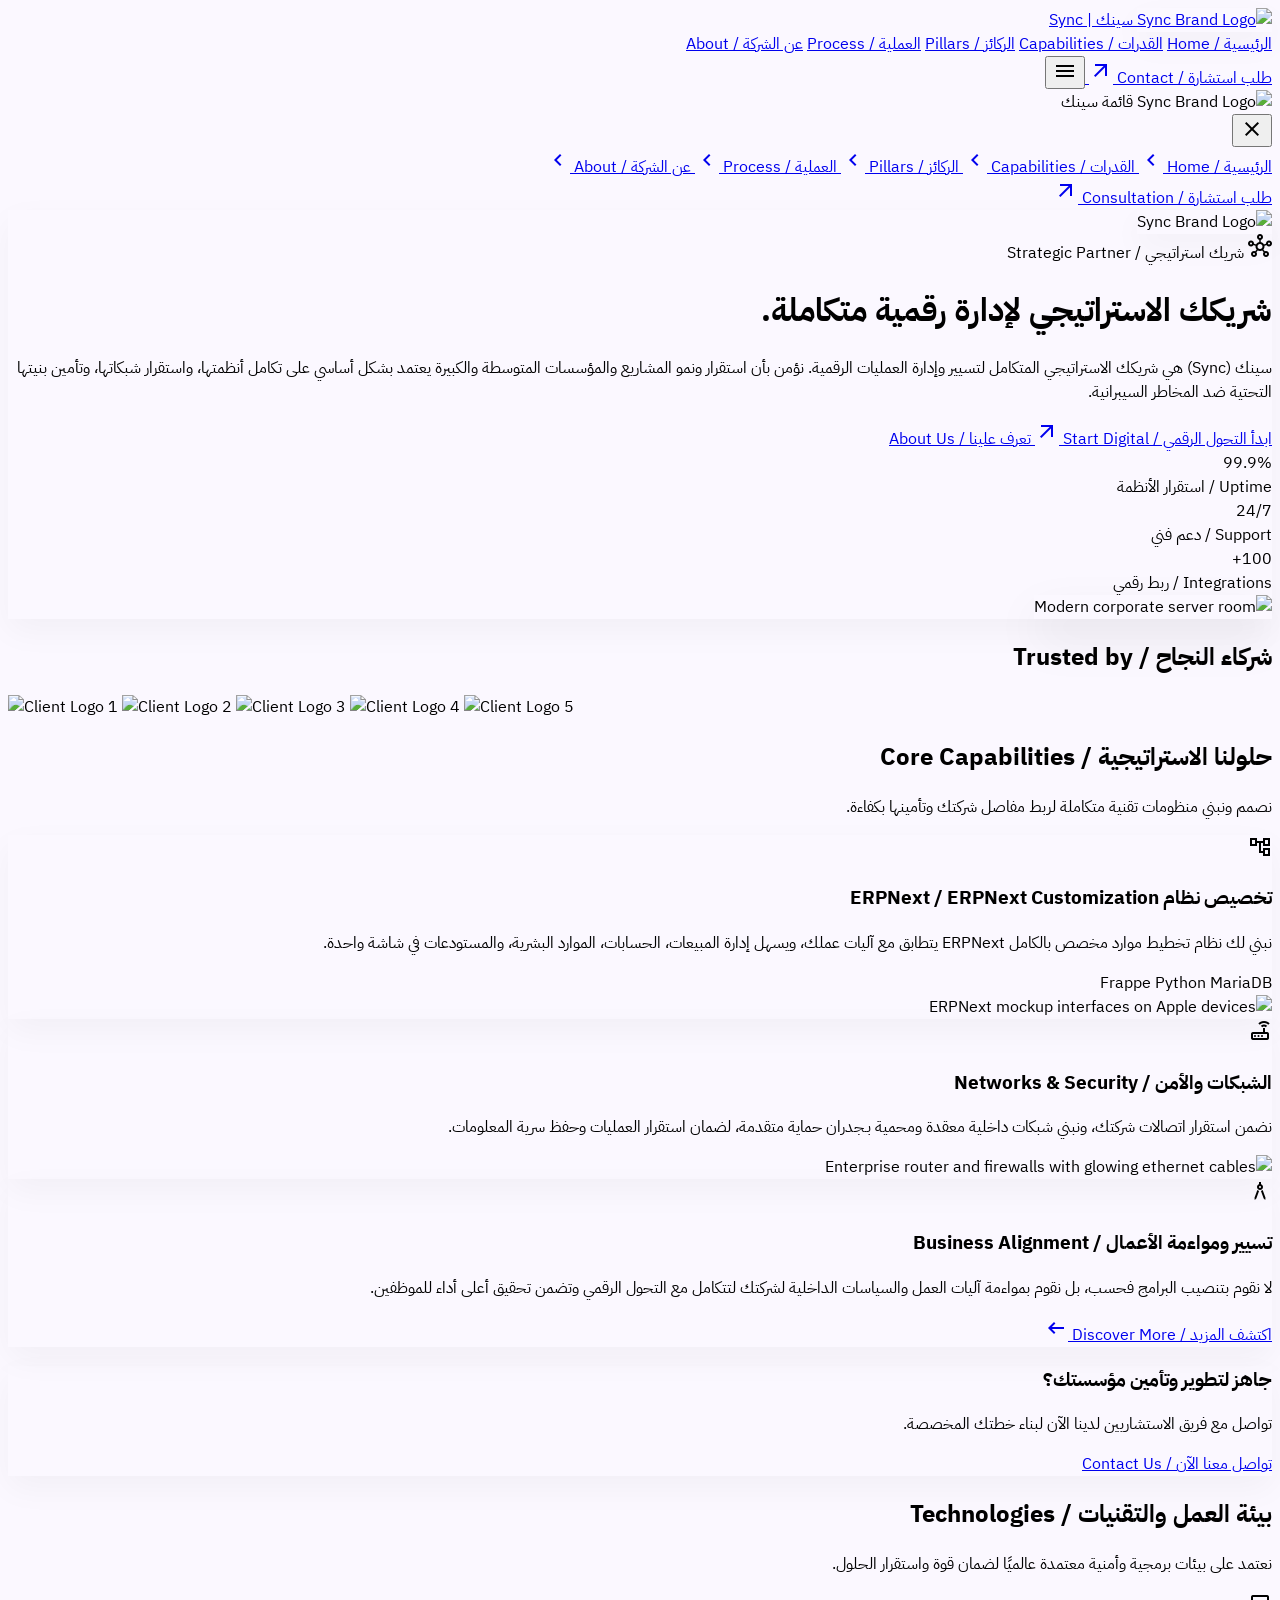
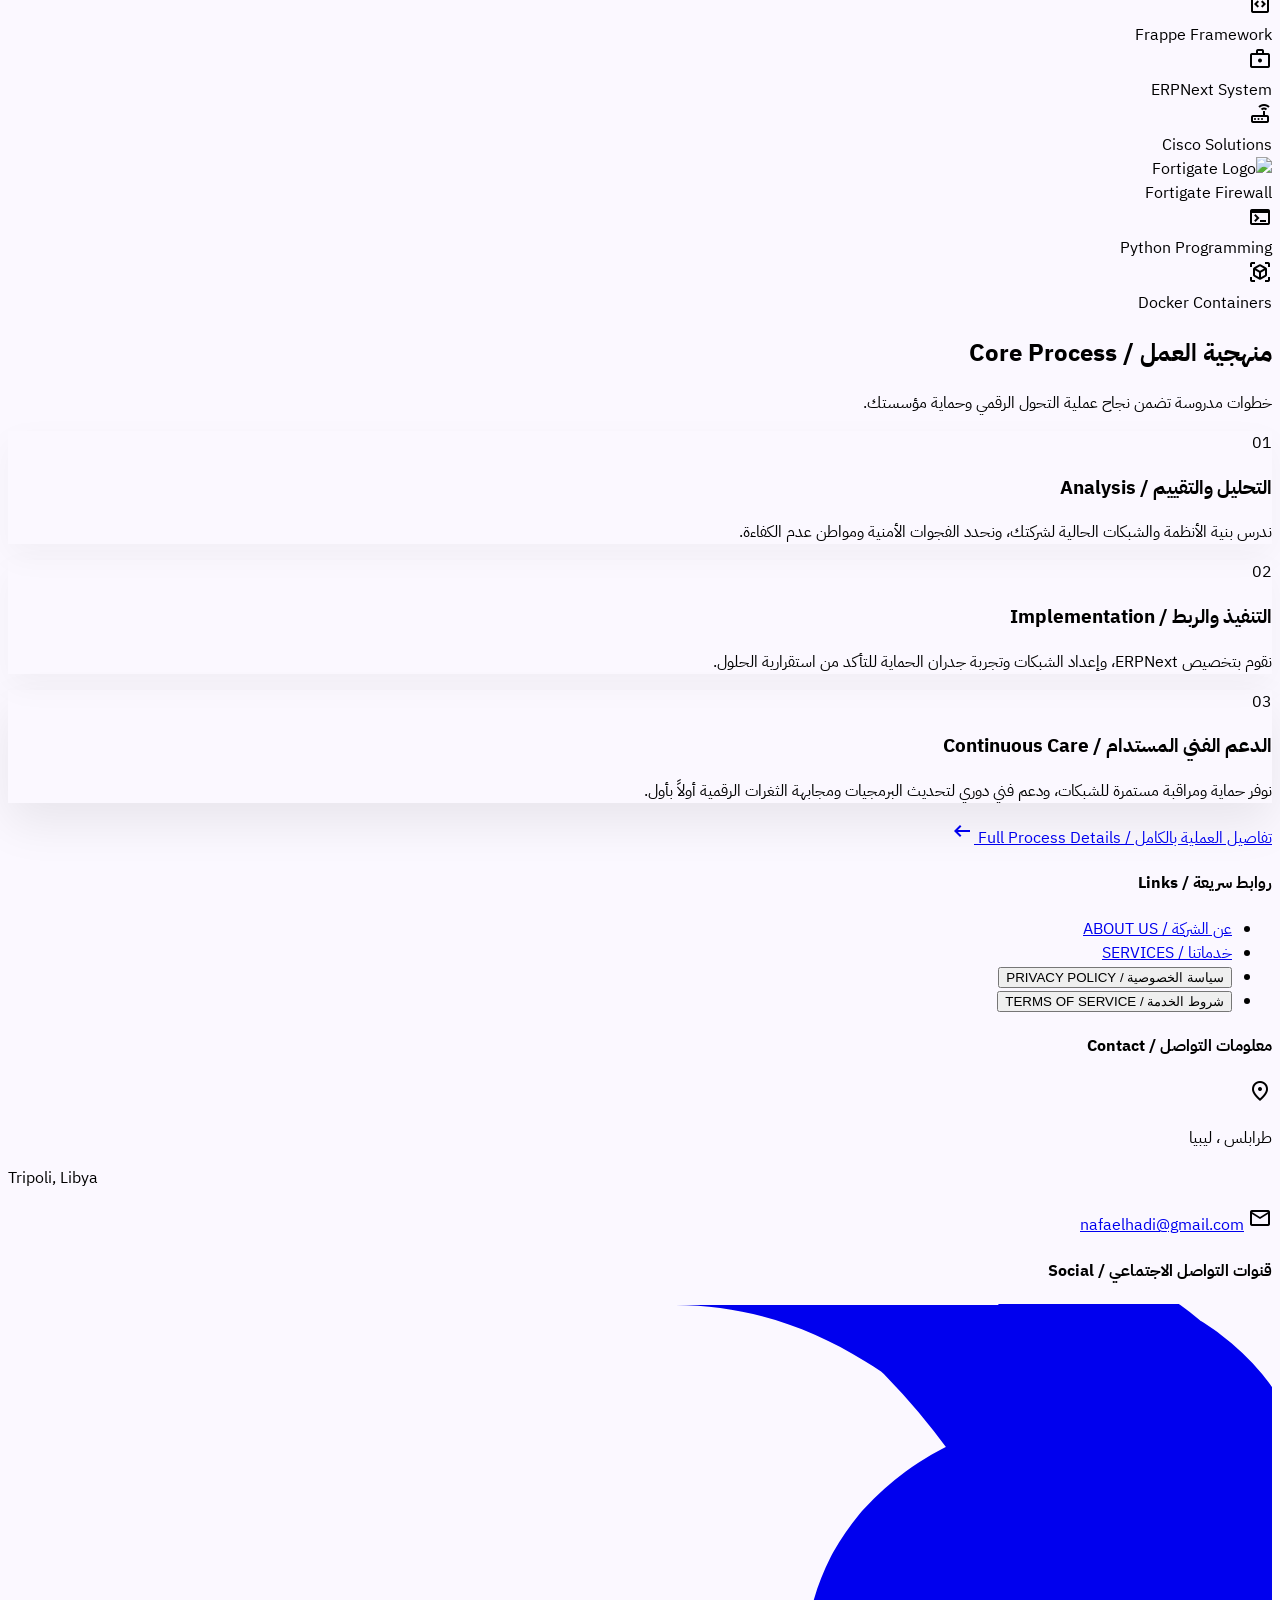
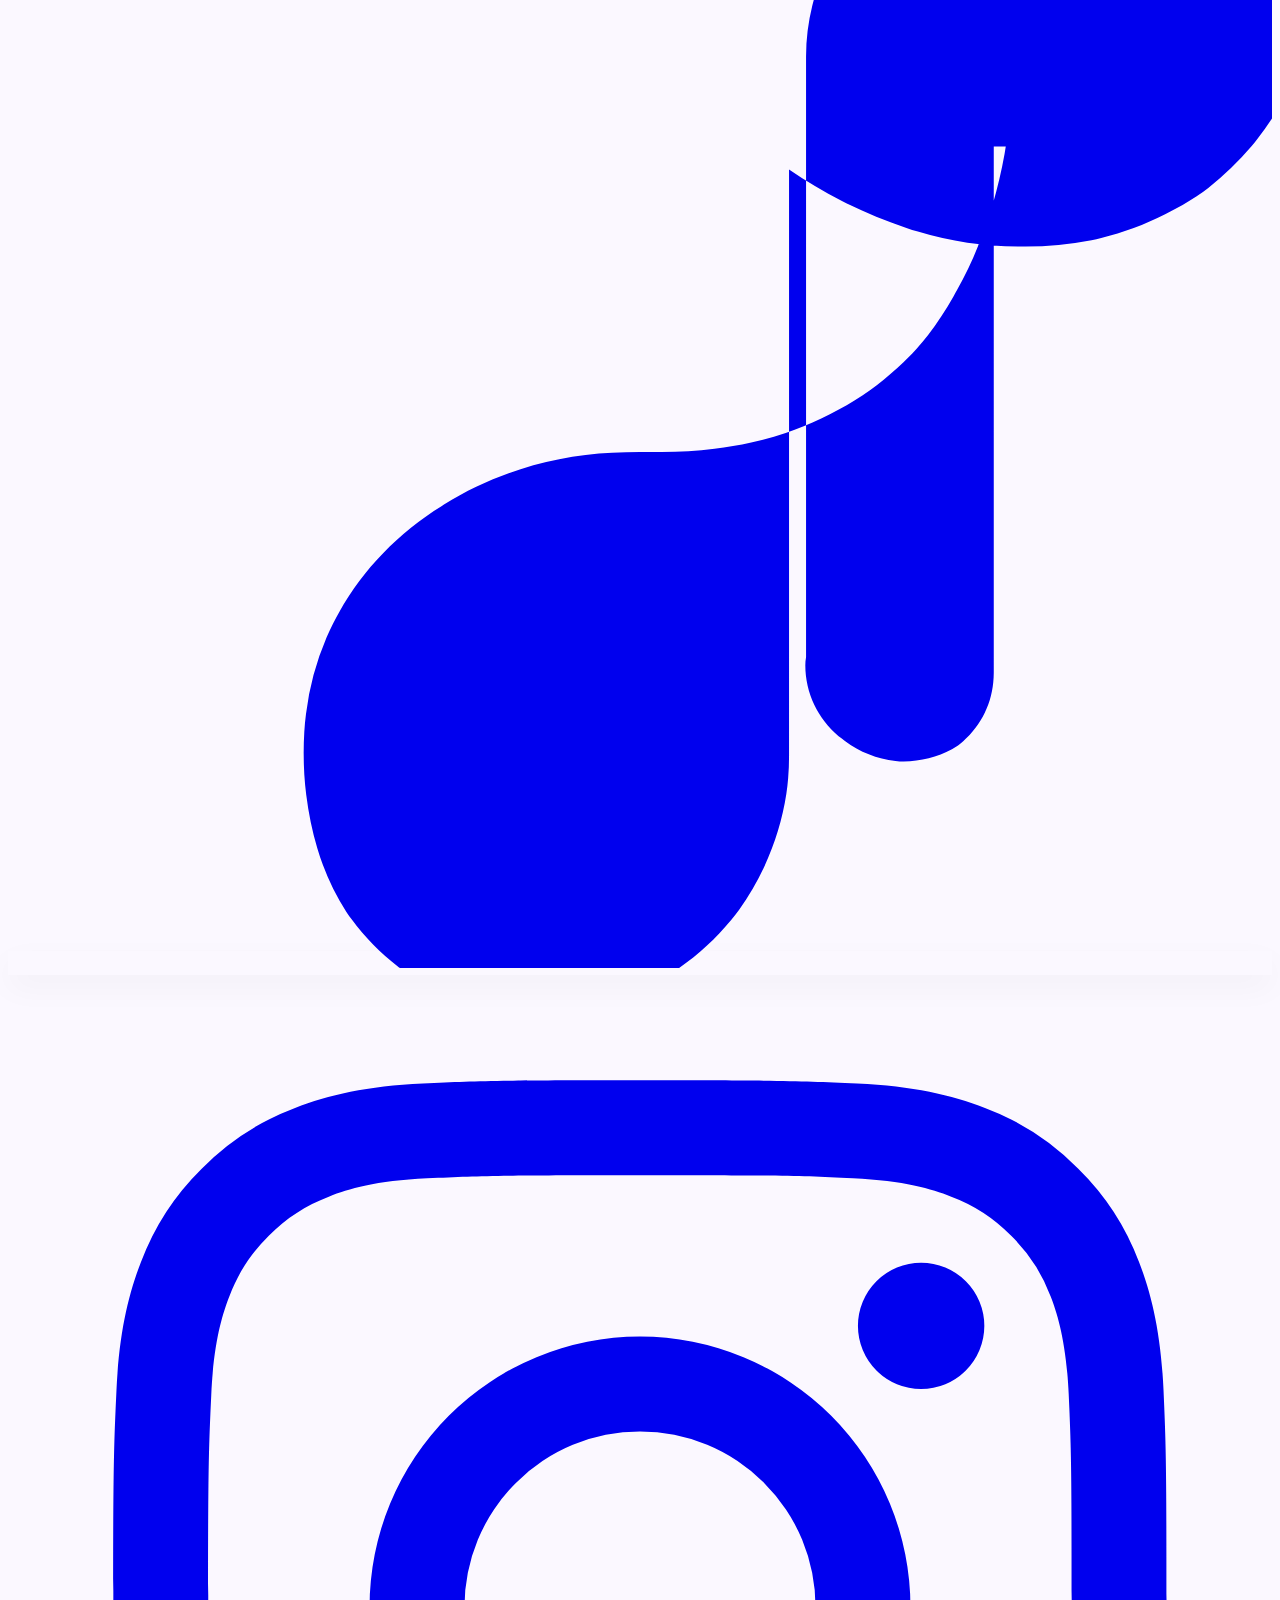
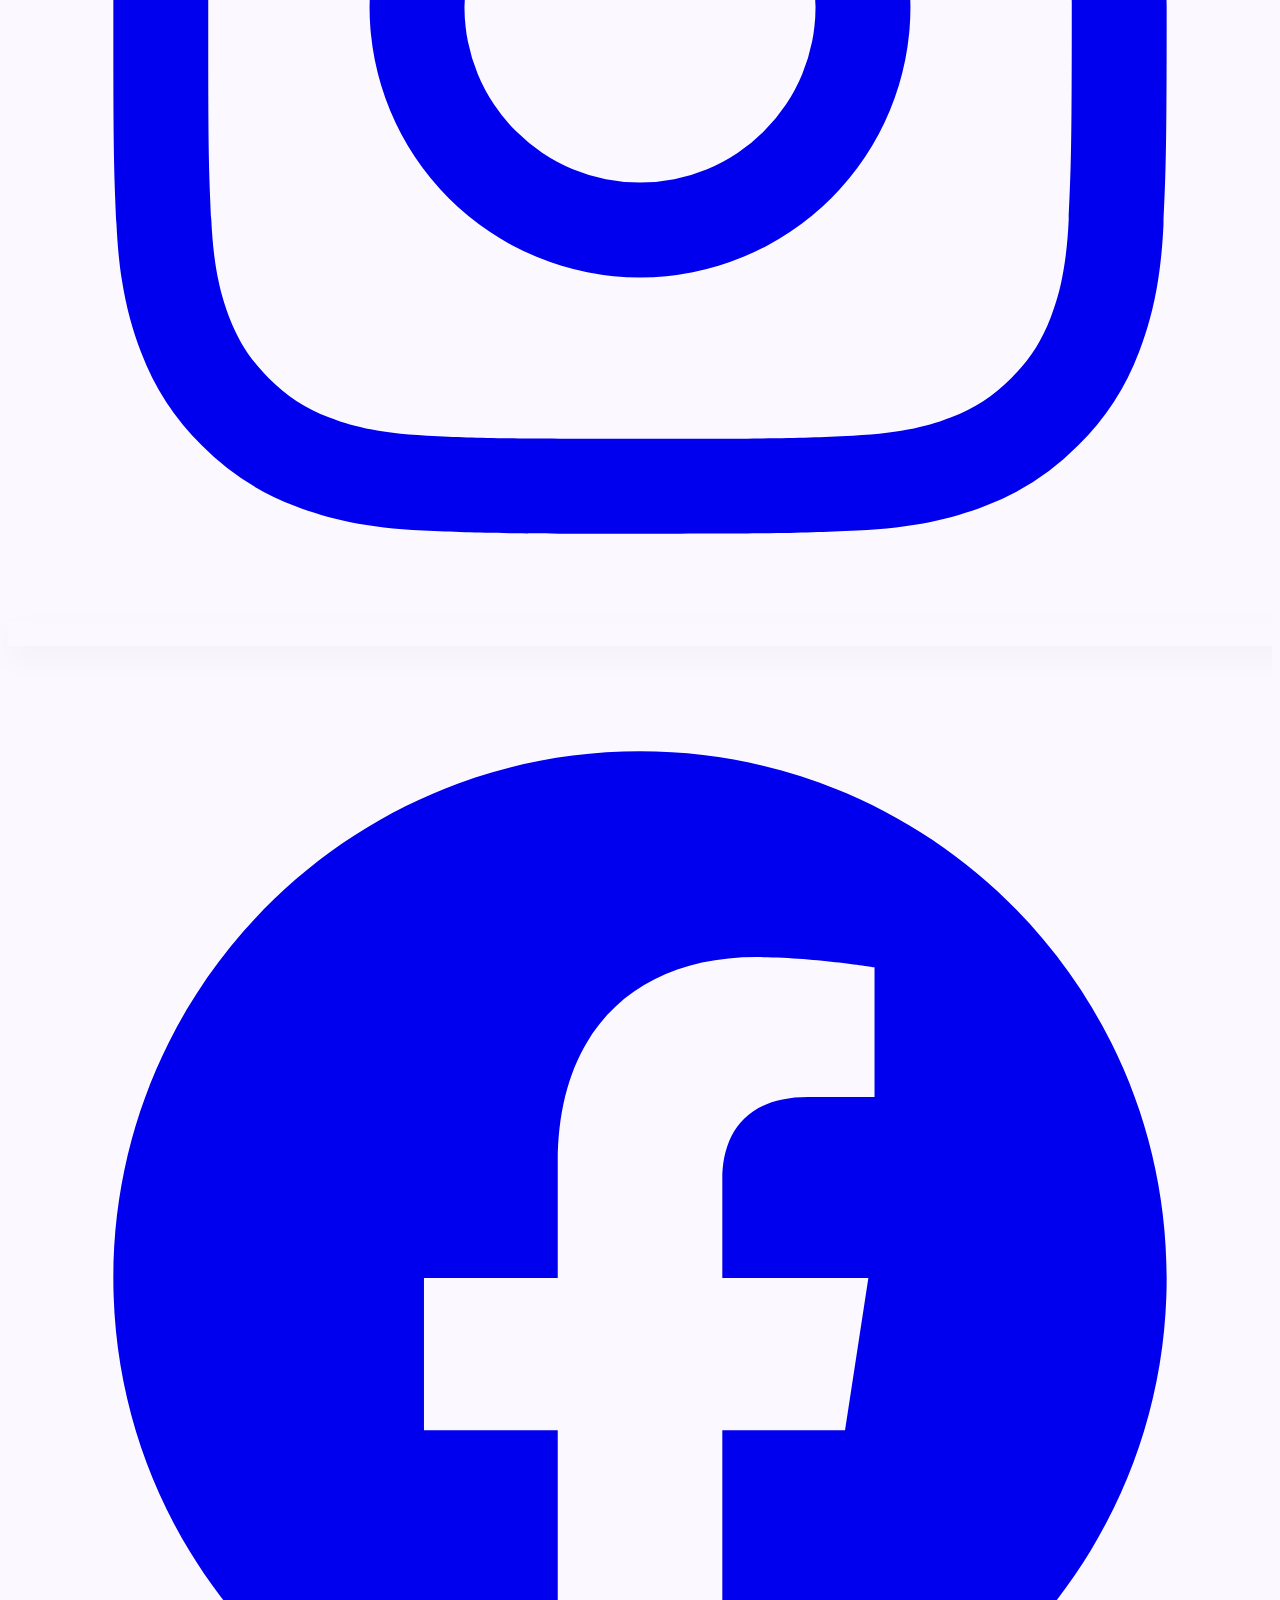
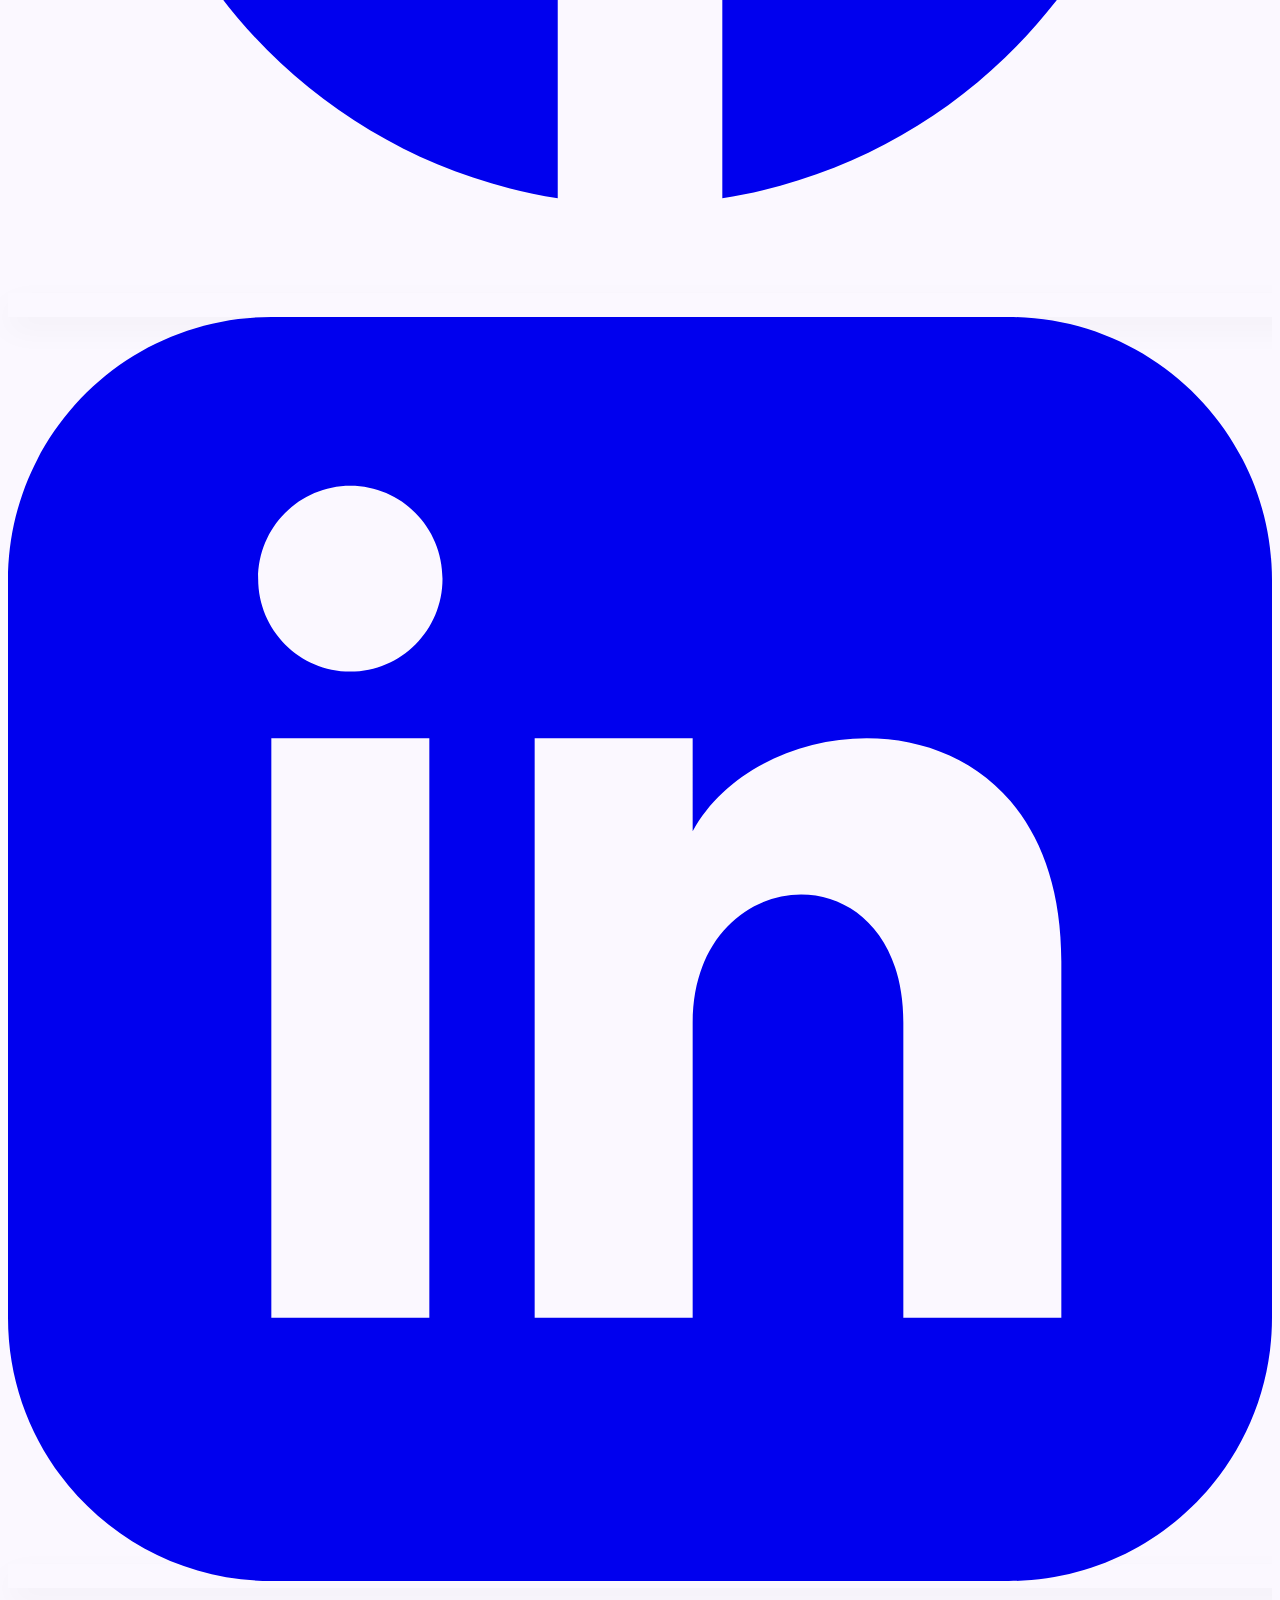
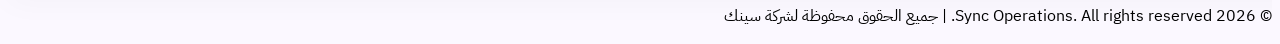
==== index.html @ 523956f6 "feat: initialize project structure with core pages and reusable navigation components" ====
<!DOCTYPE html>
<html dir="rtl" lang="ar">
<head>
    <meta charset="utf-8">
    <meta content="width=device-width, initial-scale=1.0" name="viewport">
    <title>Sync | سينك - شريكك الاستراتيجي</title>
    
    <!-- Material Icons & IBM Plex Arabic Font -->
    <link href="https://fonts.googleapis.com/css2?family=Material+Symbols+Outlined:wght,FILL@100..700,0..1&display=swap" rel="stylesheet">
    <link href="https://fonts.googleapis.com/css2?family=IBM+Plex+Sans+Arabic:wght@400;500;600;700&display=swap" rel="stylesheet">
    
    <!-- Tailwind CSS (via CDN) -->
    <script src="https://cdn.tailwindcss.com?plugins=forms,container-queries"></script>
    
    <!-- Shared Tailwind Configuration -->
    <script src="js/tailwind-config.js"></script>
    
    <!-- Custom Style Sheet -->
    <link href="css/styles.css" rel="stylesheet">
</head>
<body class="text-on-surface bg-background antialiased selection:bg-secondary-container selection:text-on-secondary-container min-h-screen flex flex-col pt-20">

    <!-- Global Header Placeholder (loaded dynamically) -->
    <header id="global-header"></header>

    <!-- Hero Section -->
    <main class="flex-grow pb-section-gap px-margin-mobile md:px-margin-desktop max-w-[1440px] mx-auto w-full pt-12">
        <div class="bg-surface-container-low rounded-3xl p-8 md:p-12 lg:p-16 flex flex-col lg:flex-row items-center gap-12 ambient-shadow-sm border border-surface-variant relative overflow-hidden">
            <!-- Decorative background blobs -->
            <div class="absolute top-0 left-0 w-full h-full overflow-hidden pointer-events-none rounded-3xl z-0">
                <div class="absolute -top-[20%] -left-[10%] w-[50%] h-[50%] bg-secondary-container/20 blur-[100px] rounded-full"></div>
                <div class="absolute top-[60%] -right-[10%] w-[40%] h-[40%] bg-primary-fixed-dim/20 blur-[80px] rounded-full"></div>
            </div>
            
            <div class="flex-1 z-10 flex flex-col gap-6 items-start text-right">
                <img alt="Sync Brand Logo" class="h-20 w-20 rounded-xl mb-2 ambient-shadow-sm border border-outline-variant/30" src="https://lh3.googleusercontent.com/aida/[base64]">
                <div class="inline-flex items-center gap-2 bg-secondary/10 text-secondary px-4 py-2 rounded-full w-fit">
                    <span class="material-symbols-outlined text-sm">hub</span>
                    <span class="font-label-md text-label-md font-bold">شريك استراتيجي / Strategic Partner</span>
                </div>
                <h1 class="font-headline-xl text-headline-lg-mobile md:text-headline-xl text-primary leading-tight">
                    شريكك الاستراتيجي لإدارة رقمية متكاملة.
                </h1>
                <p class="font-body-lg text-body-lg text-on-surface-variant max-w-2xl leading-relaxed">
                    سينك (Sync) هي شريكك الاستراتيجي المتكامل لتسيير وإدارة العمليات الرقمية. نؤمن بأن استقرار ونمو المشاريع والمؤسسات المتوسطة والكبيرة يعتمد بشكل أساسي على تكامل أنظمتها، واستقرار شبكاتها، وتأمين بنيتها التحتية ضد المخاطر السيبرانية.
                </p>
                <div class="flex flex-wrap gap-4 mt-2">
                    <a href="contact.html" class="bg-primary text-on-primary hover:bg-secondary hover:text-on-secondary px-8 py-4 rounded-full font-label-md text-label-md btn-hover flex items-center gap-2">
                        ابدأ التحول الرقمي / Start Digital
                        <span class="material-symbols-outlined">arrow_outward</span>
                    </a>
                    <a href="about.html" class="bg-surface text-primary border border-outline-variant px-8 py-4 rounded-full font-label-md text-label-md btn-hover flex items-center gap-2">
                        تعرف علينا / About Us
                    </a>
                </div>
                <!-- Trust Metrics -->
                <div class="flex flex-wrap gap-8 mt-6 pt-6 border-t border-outline-variant/30 w-full">
                    <div>
                        <div class="font-headline-md text-headline-md text-primary font-bold">99.9%</div>
                        <div class="font-label-sm text-label-sm text-on-surface-variant uppercase tracking-wider mt-1">Uptime / استقرار الأنظمة</div>
                    </div>
                    <div>
                        <div class="font-headline-md text-headline-md text-primary font-bold">24/7</div>
                        <div class="font-label-sm text-label-sm text-on-surface-variant uppercase tracking-wider mt-1">Support / دعم فني</div>
                    </div>
                    <div>
                        <div class="font-headline-md text-headline-md text-primary font-bold">100+</div>
                        <div class="font-label-sm text-label-sm text-on-surface-variant uppercase tracking-wider mt-1">Integrations / ربط رقمي</div>
                    </div>
                </div>
            </div>
            
            <div class="flex-1 w-full z-10 relative">
                <img alt="Modern corporate server room" class="w-full h-auto object-cover rounded-2xl ambient-shadow-md border border-surface-variant" src="https://lh3.googleusercontent.com/aida-public/[base64]">
            </div>
        </div>
    </main>

    <!-- Client Logos Section -->
    <section class="py-12 px-margin-mobile md:px-margin-desktop bg-surface-container-lowest border-y border-outline-variant/20 overflow-hidden">
        <div class="max-w-[1440px] mx-auto text-center">
            <h2 class="font-label-md text-label-md text-on-surface-variant mb-6 uppercase tracking-wider">شركاء النجاح / Trusted by</h2>
            <div dir="ltr">
                <div class="flex flex-wrap justify-center gap-12 items-center opacity-60 grayscale mix-blend-multiply">
                    <img alt="Client Logo 1" class="h-12 object-contain" src="https://lh3.googleusercontent.com/aida-public/[base64]">
                    <img alt="Client Logo 2" class="h-12 object-contain" src="https://lh3.googleusercontent.com/aida-public/[base64]">
                    <img alt="Client Logo 3" class="h-12 object-contain" src="https://lh3.googleusercontent.com/aida-public/[base64]">
                    <img alt="Client Logo 4" class="h-12 object-contain" src="https://lh3.googleusercontent.com/aida-public/[base64]">
                    <img alt="Client Logo 5" class="h-12 object-contain" src="https://lh3.googleusercontent.com/aida-public/[base64]">
                </div>
            </div>
        </div>
    </section>

    <!-- Capabilities Section (Bento Grid) -->
    <section class="py-section-gap px-margin-mobile md:px-margin-desktop bg-surface-container-highest/30" id="capabilities-section">
        <div class="max-w-[1440px] mx-auto">
            <div class="text-center mb-16">
                <h2 class="font-headline-lg text-headline-lg text-primary mb-4 font-bold">حلولنا الاستراتيجية / Core Capabilities</h2>
                <p class="font-body-md text-body-md text-on-surface-variant max-w-2xl mx-auto">نصمم ونبني منظومات تقنية متكاملة لربط مفاصل شركتك وتأمينها بكفاءة.</p>
            </div>
            
            <div class="flex flex-col gap-gutter">
                <!-- ERPNext Card (Hero Wide) -->
                <div class="w-full bg-surface rounded-3xl p-8 md:p-12 flex flex-col md:flex-row items-center gap-12 ambient-shadow-sm border border-outline-variant/20 group hover:ambient-shadow-md transition-shadow relative overflow-hidden">
                    <div class="absolute top-0 right-0 w-96 h-96 bg-secondary-container/10 rounded-bl-full -z-0"></div>
                    <div class="flex-1 z-10 relative text-right">
                        <div class="w-14 h-14 bg-primary text-on-primary rounded-2xl flex items-center justify-center mb-6">
                            <span class="material-symbols-outlined text-2xl">account_tree</span>
                        </div>
                        <h3 class="font-headline-lg text-headline-lg text-primary mb-4 font-bold">تخصيص نظام ERPNext / ERPNext Customization</h3>
                        <p class="font-body-lg text-body-lg text-on-surface-variant mb-8 leading-relaxed">
                            نبني لك نظام تخطيط موارد مخصص بالكامل ERPNext يتطابق مع آليات عملك، ويسهل إدارة المبيعات، الحسابات، الموارد البشرية، والمستودعات في شاشة واحدة.
                        </p>
                        <div class="flex flex-wrap gap-3">
                            <span class="px-4 py-2 bg-surface-container-high rounded-lg font-label-md text-primary font-mono border border-outline-variant/30">Frappe</span>
                            <span class="px-4 py-2 bg-surface-container-high rounded-lg font-label-md text-primary font-mono border border-outline-variant/30">Python</span>
                            <span class="px-4 py-2 bg-surface-container-high rounded-lg font-label-md text-primary font-mono border border-outline-variant/30">MariaDB</span>
                        </div>
                    </div>
                    <div class="flex-1 w-full z-10 relative h-64 md:h-80 rounded-2xl overflow-hidden bg-surface-container flex items-center justify-center border border-outline-variant/30">
                        <img alt="ERPNext mockup interfaces on Apple devices" class="w-full h-full object-cover" src="https://lh3.googleusercontent.com/aida-public/[base64]">
                    </div>
                </div>

                <div class="grid grid-cols-1 md:grid-cols-2 gap-gutter">
                    <!-- Networks Card -->
                    <div class="bg-inverse-surface text-inverse-on-surface rounded-3xl p-8 flex flex-col justify-between ambient-shadow-sm group hover:ambient-shadow-md transition-shadow relative overflow-hidden text-right">
                        <div class="absolute bottom-0 right-0 w-full h-1/2 bg-gradient-to-t from-black/40 to-transparent z-0"></div>
                        <div class="z-10 relative">
                            <div class="w-14 h-14 bg-surface-tint text-on-primary rounded-2xl flex items-center justify-center mb-6">
                                <span class="material-symbols-outlined text-2xl">router</span>
                            </div>
                            <h3 class="font-headline-md text-headline-md text-on-primary mb-3 font-bold">الشبكات والأمن / Networks & Security</h3>
                            <p class="font-body-md text-body-md text-primary-fixed-dim mb-6 leading-relaxed">
                                نضمن استقرار اتصالات شركتك، ونبني شبكات داخلية معقدة ومحمية بـجدران حماية متقدمة، لضمان استقرار العمليات وحفظ سرية المعلومات.
                            </p>
                        </div>
                        <div class="z-10 relative mt-auto pt-8">
                            <img alt="Enterprise router and firewalls with glowing ethernet cables" class="w-full h-32 object-cover rounded-xl border border-surface-tint/50" src="https://lh3.googleusercontent.com/aida-public/[base64]">
                        </div>
                    </div>

                    <!-- Business Alignment Card -->
                    <div class="bg-surface rounded-3xl p-8 flex flex-col justify-between ambient-shadow-sm border border-outline-variant/20 group hover:ambient-shadow-md transition-shadow text-right">
                        <div>
                            <div class="w-14 h-14 bg-surface-container-high text-on-surface rounded-2xl flex items-center justify-center mb-6">
                                <span class="material-symbols-outlined text-2xl">architecture</span>
                            </div>
                            <h3 class="font-headline-md text-headline-md text-primary mb-3 font-bold">تسيير ومواءمة الأعمال / Business Alignment</h3>
                            <p class="font-body-md text-body-md text-on-surface-variant leading-relaxed">
                                لا نقوم بتنصيب البرامج فحسب، بل نقوم بمواءمة آليات العمل والسياسات الداخلية لشركتك لتتكامل مع التحول الرقمي وتضمن تحقيق أعلى أداء للموظفين.
                            </p>
                        </div>
                        <div class="mt-8 flex items-center gap-2 text-primary font-label-md text-label-md cursor-pointer group-hover:gap-4 transition-all w-fit">
                            <a href="capabilities.html" class="flex items-center gap-2">
                                <span>اكتشف المزيد / Discover More</span>
                                <span class="material-symbols-outlined text-sm">arrow_left_alt</span>
                            </a>
                        </div>
                    </div>
                </div>

                <!-- Call to Action Banner -->
                <div class="w-full bg-secondary text-on-secondary rounded-3xl p-8 flex flex-col md:flex-row items-center justify-between ambient-shadow-sm mt-4 text-right">
                    <div class="max-w-xl">
                        <h3 class="font-headline-md text-headline-md mb-2 font-bold">جاهز لتطوير وتأمين مؤسستك؟</h3>
                        <p class="font-body-md text-body-md text-secondary-fixed-dim">تواصل مع فريق الاستشاريين لدينا الآن لبناء خطتك المخصصة.</p>
                    </div>
                    <a href="contact.html" class="mt-6 md:mt-0 bg-on-secondary text-secondary hover:bg-surface hover:text-primary px-8 py-4 rounded-full font-label-md text-label-md btn-hover whitespace-nowrap">
                        تواصل معنا الآن / Contact Us
                    </a>
                </div>
            </div>
        </div>
    </section>

    <!-- Tech Stack Section -->
    <section class="py-section-gap px-margin-mobile md:px-margin-desktop bg-surface w-full">
        <div class="max-w-[1440px] mx-auto">
            <div class="text-center mb-16">
                <h2 class="font-headline-lg text-headline-lg text-primary mb-4 font-bold">بيئة العمل والتقنيات / Technologies</h2>
                <p class="font-body-md text-body-md text-on-surface-variant max-w-2xl mx-auto">نعتمد على بيئات برمجية وأمنية معتمدة عالميًا لضمان قوة واستقرار الحلول.</p>
            </div>
            
            <div class="grid grid-cols-2 md:grid-cols-3 lg:grid-cols-6 gap-8">
                <div class="flex flex-col items-center gap-4 text-center">
                    <div class="w-16 h-16 rounded-2xl bg-surface-container-high flex items-center justify-center text-primary hover:bg-secondary/10 transition-colors duration-200">
                        <span class="material-symbols-outlined text-3xl">code_blocks</span>
                    </div>
                    <span class="font-label-md text-label-md text-on-surface font-semibold">Frappe Framework</span>
                </div>
                <div class="flex flex-col items-center gap-4 text-center">
                    <div class="w-16 h-16 rounded-2xl bg-surface-container-high flex items-center justify-center text-primary hover:bg-secondary/10 transition-colors duration-200">
                        <span class="material-symbols-outlined text-3xl">enterprise</span>
                    </div>
                    <span class="font-label-md text-label-md text-on-surface font-semibold">ERPNext System</span>
                </div>
                <div class="flex flex-col items-center gap-4 text-center">
                    <div class="w-16 h-16 rounded-2xl bg-surface-container-high flex items-center justify-center text-primary hover:bg-secondary/10 transition-colors duration-200">
                        <span class="material-symbols-outlined text-3xl">router</span>
                    </div>
                    <span class="font-label-md text-label-md text-on-surface font-semibold">Cisco Solutions</span>
                </div>
                <div class="flex flex-col items-center gap-4 text-center">
                    <div class="w-16 h-16 rounded-2xl bg-surface-container-high flex items-center justify-center text-primary hover:bg-secondary/10 transition-colors duration-200">
                        <img alt="Fortigate Logo" class="w-10 h-10 object-contain" src="https://lh3.googleusercontent.com/aida-public/[base64]">
                    </div>
                    <span class="font-label-md text-label-md text-on-surface font-semibold">Fortigate Firewall</span>
                </div>
                <div class="flex flex-col items-center gap-4 text-center">
                    <div class="w-16 h-16 rounded-2xl bg-surface-container-high flex items-center justify-center text-primary hover:bg-secondary/10 transition-colors duration-200">
                        <span class="material-symbols-outlined text-3xl">terminal</span>
                    </div>
                    <span class="font-label-md text-label-md text-on-surface font-semibold">Python Programming</span>
                </div>
                <div class="flex flex-col items-center gap-4 text-center">
                    <div class="w-16 h-16 rounded-2xl bg-surface-container-high flex items-center justify-center text-primary hover:bg-secondary/10 transition-colors duration-200">
                        <span class="material-symbols-outlined text-3xl">view_in_ar</span>
                    </div>
                    <span class="font-label-md text-label-md text-on-surface font-semibold">Docker Containers</span>
                </div>
            </div>
        </div>
    </section>

    <!-- Work Process Section -->
    <section class="py-section-gap px-margin-mobile md:px-margin-desktop bg-surface-container-low w-full">
        <div class="max-w-[1440px] mx-auto">
            <div class="text-center mb-16">
                <h2 class="font-headline-lg text-headline-lg text-primary mb-4 font-bold">منهجية العمل / Core Process</h2>
                <p class="font-body-md text-body-md text-on-surface-variant max-w-2xl mx-auto">خطوات مدروسة تضمن نجاح عملية التحول الرقمي وحماية مؤسستك.</p>
            </div>
            
            <div class="grid grid-cols-1 md:grid-cols-3 gap-gutter text-right">
                <!-- Phase 1 -->
                <div class="bg-surface p-8 rounded-3xl border border-outline-variant/20 ambient-shadow-sm flex flex-col gap-4">
                    <div class="w-12 h-12 bg-primary/5 text-primary rounded-full flex items-center justify-center font-bold text-lg">01</div>
                    <h3 class="font-headline-md text-headline-md text-primary font-bold">التحليل والتقييم / Analysis</h3>
                    <p class="font-body-md text-on-surface-variant leading-relaxed">
                        ندرس بنية الأنظمة والشبكات الحالية لشركتك، ونحدد الفجوات الأمنية ومواطن عدم الكفاءة.
                    </p>
                </div>
                <!-- Phase 2 -->
                <div class="bg-surface p-8 rounded-3xl border border-outline-variant/20 ambient-shadow-sm flex flex-col gap-4">
                    <div class="w-12 h-12 bg-primary/5 text-primary rounded-full flex items-center justify-center font-bold text-lg">02</div>
                    <h3 class="font-headline-md text-headline-md text-primary font-bold">التنفيذ والربط / Implementation</h3>
                    <p class="font-body-md text-on-surface-variant leading-relaxed">
                        نقوم بتخصيص ERPNext، وإعداد الشبكات وتجربة جدران الحماية للتأكد من استقرارية الحلول.
                    </p>
                </div>
                <!-- Phase 3 -->
                <div class="bg-primary text-on-primary p-8 rounded-3xl ambient-shadow-md flex flex-col gap-4">
                    <div class="w-12 h-12 bg-on-primary/10 text-on-primary rounded-full flex items-center justify-center font-bold text-lg">03</div>
                    <h3 class="font-headline-md text-headline-md font-bold">الدعم الفني المستدام / Continuous Care</h3>
                    <p class="font-body-md opacity-90 leading-relaxed">
                        نوفر حماية ومراقبة مستمرة للشبكات، ودعم فني دوري لتحديث البرمجيات ومجابهة الثغرات الرقمية أولاً بأول.
                    </p>
                </div>
            </div>
            
            <div class="text-center mt-12">
                <a href="process.html" class="inline-flex items-center gap-2 text-secondary hover:text-primary font-label-md text-label-md font-semibold">
                    <span>تفاصيل العملية بالكامل / Full Process Details</span>
                    <span class="material-symbols-outlined">arrow_left_alt</span>
                </a>
            </div>
        </div>
    </section>

    <!-- Global Footer Placeholder (loaded dynamically) -->
    <footer id="global-footer"></footer>

    <!-- Global Modals Container -->
    <div id="global-modals"></div>

    <!-- Scripts -->
    <script src="js/components.js"></script>
    <script src="js/main.js"></script>
</body>
</html>
---- css/styles.css ----
body {
    font-family: 'IBM Plex Sans Arabic', sans-serif;
    background-color: #fbf8ff;
}

.glass-panel {
    background: rgba(255, 255, 255, 0.7);
    backdrop-filter: blur(16px);
    -webkit-backdrop-filter: blur(16px);
}

.ambient-shadow-sm {
    box-shadow: 0px 12px 32px rgba(0, 0, 0, 0.04);
}

.ambient-shadow-md {
    box-shadow: 0px 20px 48px rgba(0, 0, 0, 0.08);
}

.btn-hover {
    transition: transform 0.2s ease, opacity 0.2s ease;
}

.btn-hover:hover {
    transform: scale(0.98);
    opacity: 0.9;
}

dialog::backdrop {
    background-color: rgba(0, 0, 0, 0.5);
    backdrop-filter: blur(4px);
}

/* Custom Scrollbar for modern feel */
::-webkit-scrollbar {
    width: 8px;
}

::-webkit-scrollbar-track {
    background: #fbf8ff;
}

::-webkit-scrollbar-thumb {
    background: #c8c5cb;
    border-radius: 4px;
}

::-webkit-scrollbar-thumb:hover {
    background: #78767b;
}
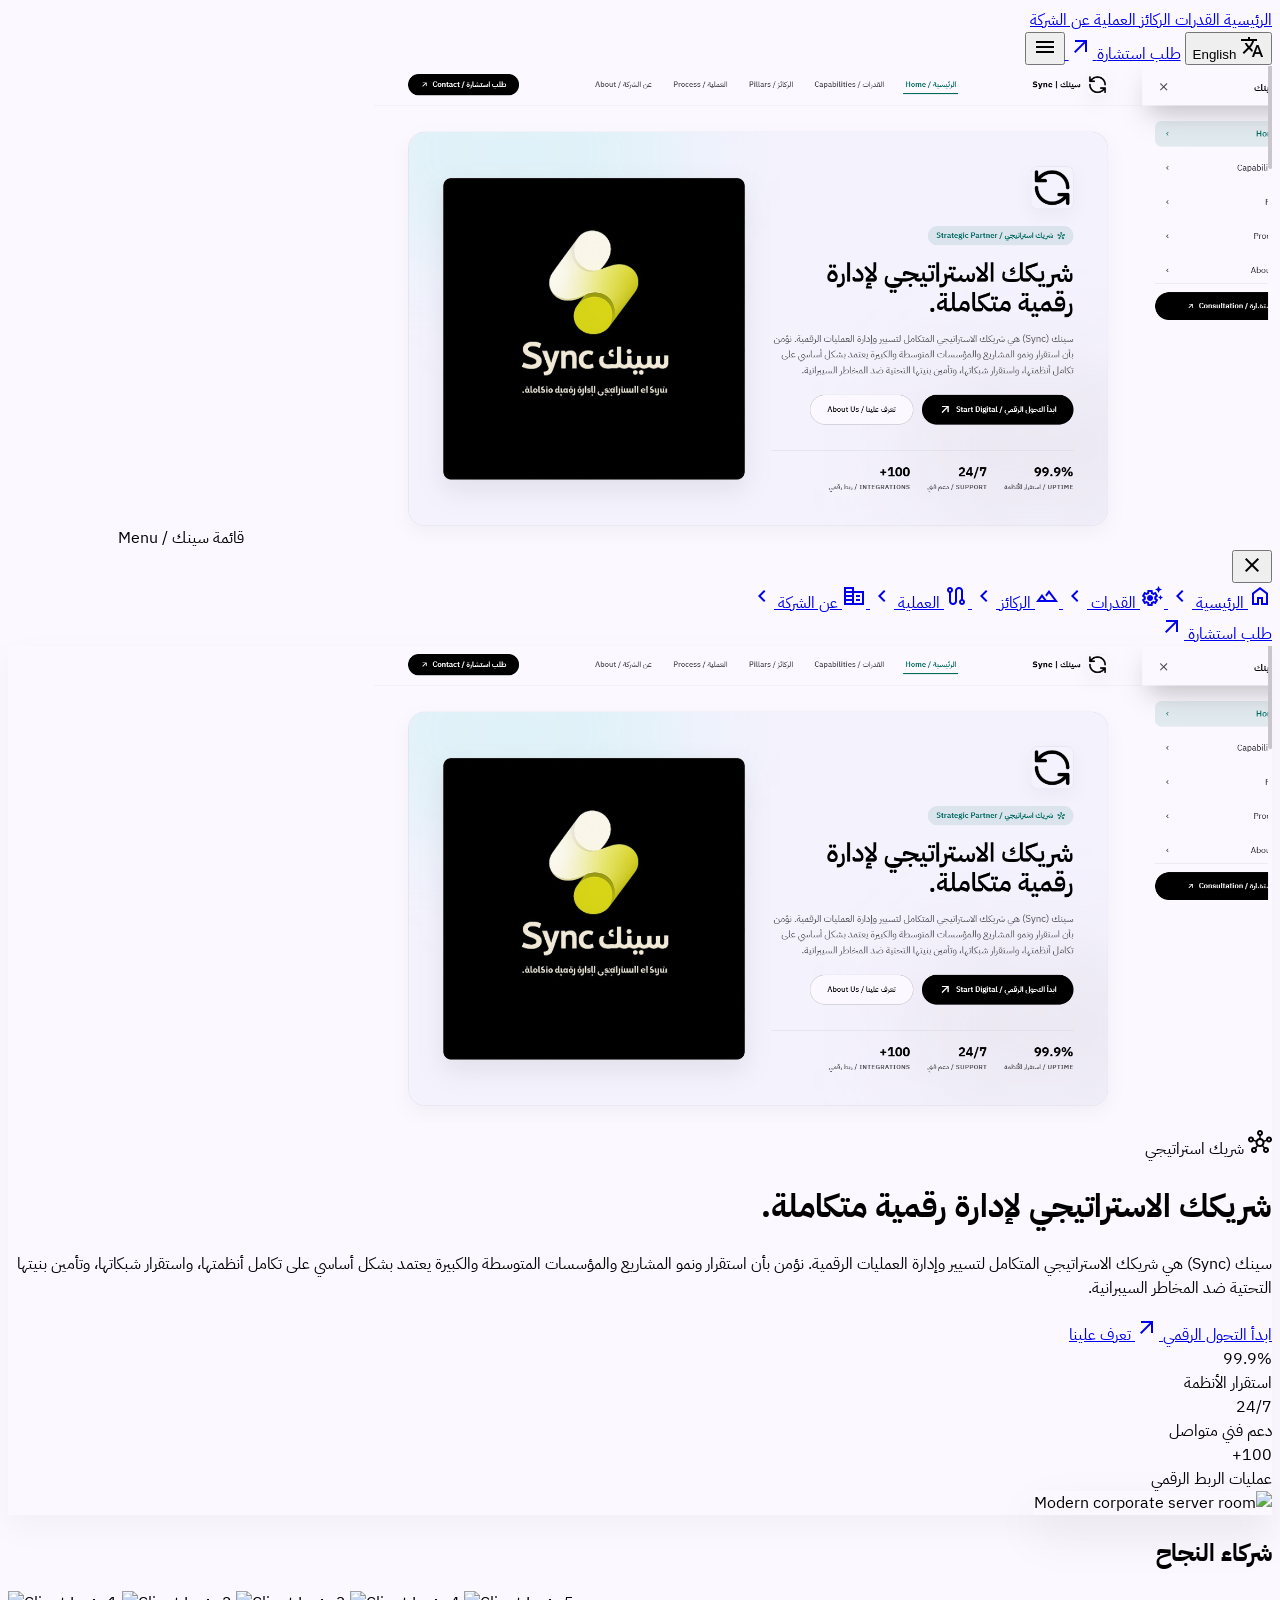
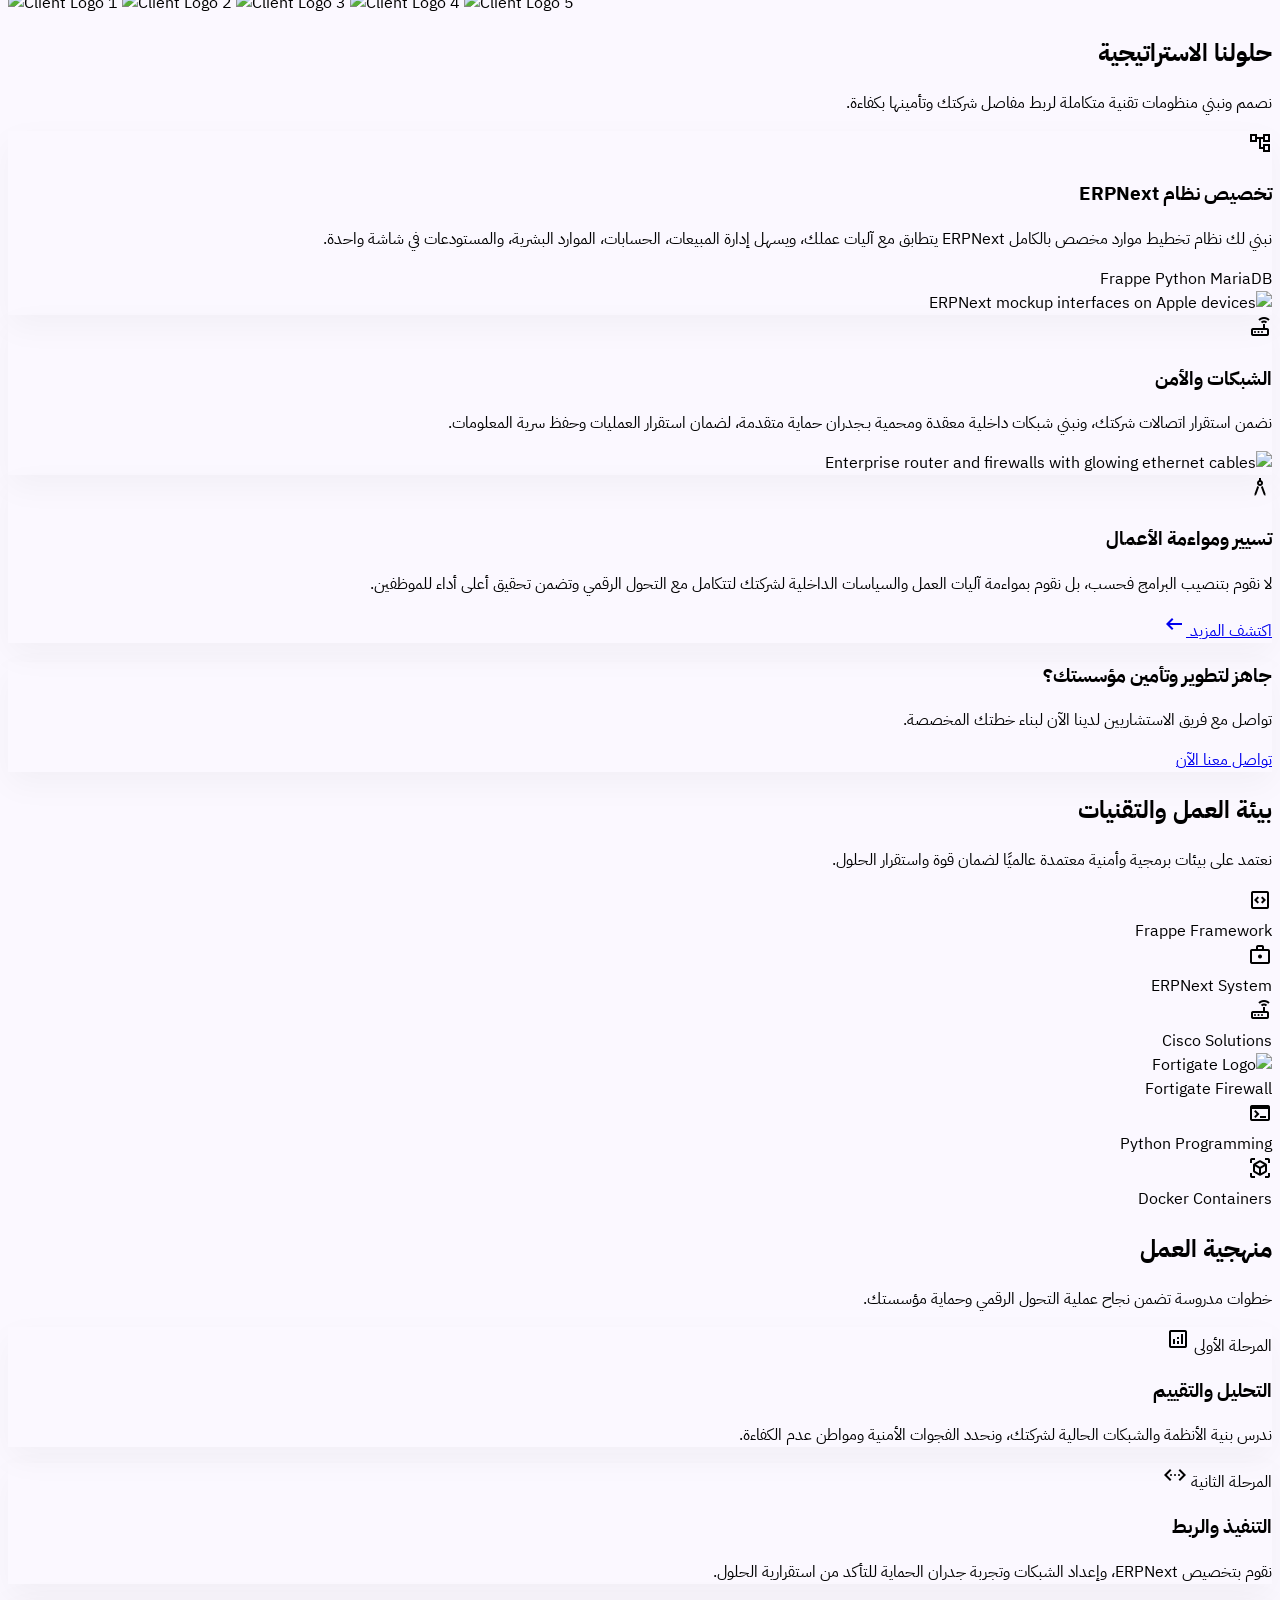
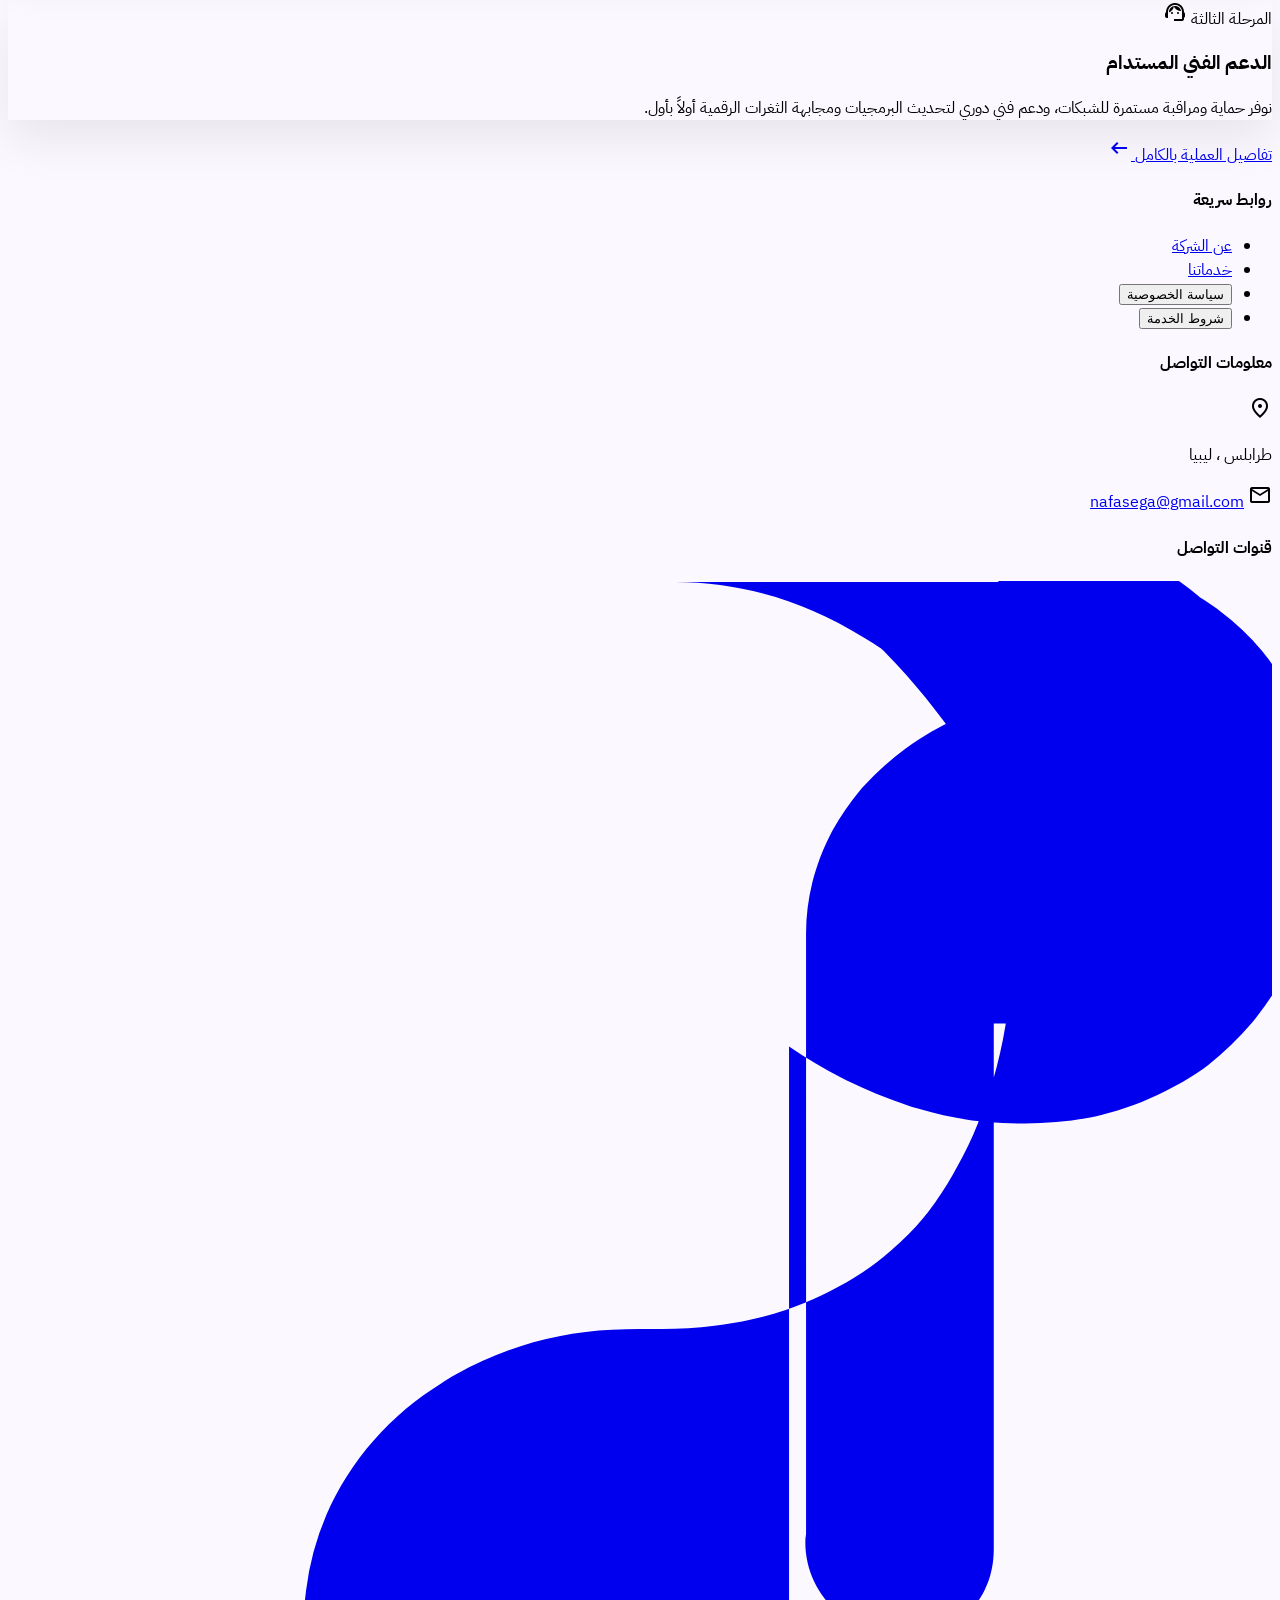
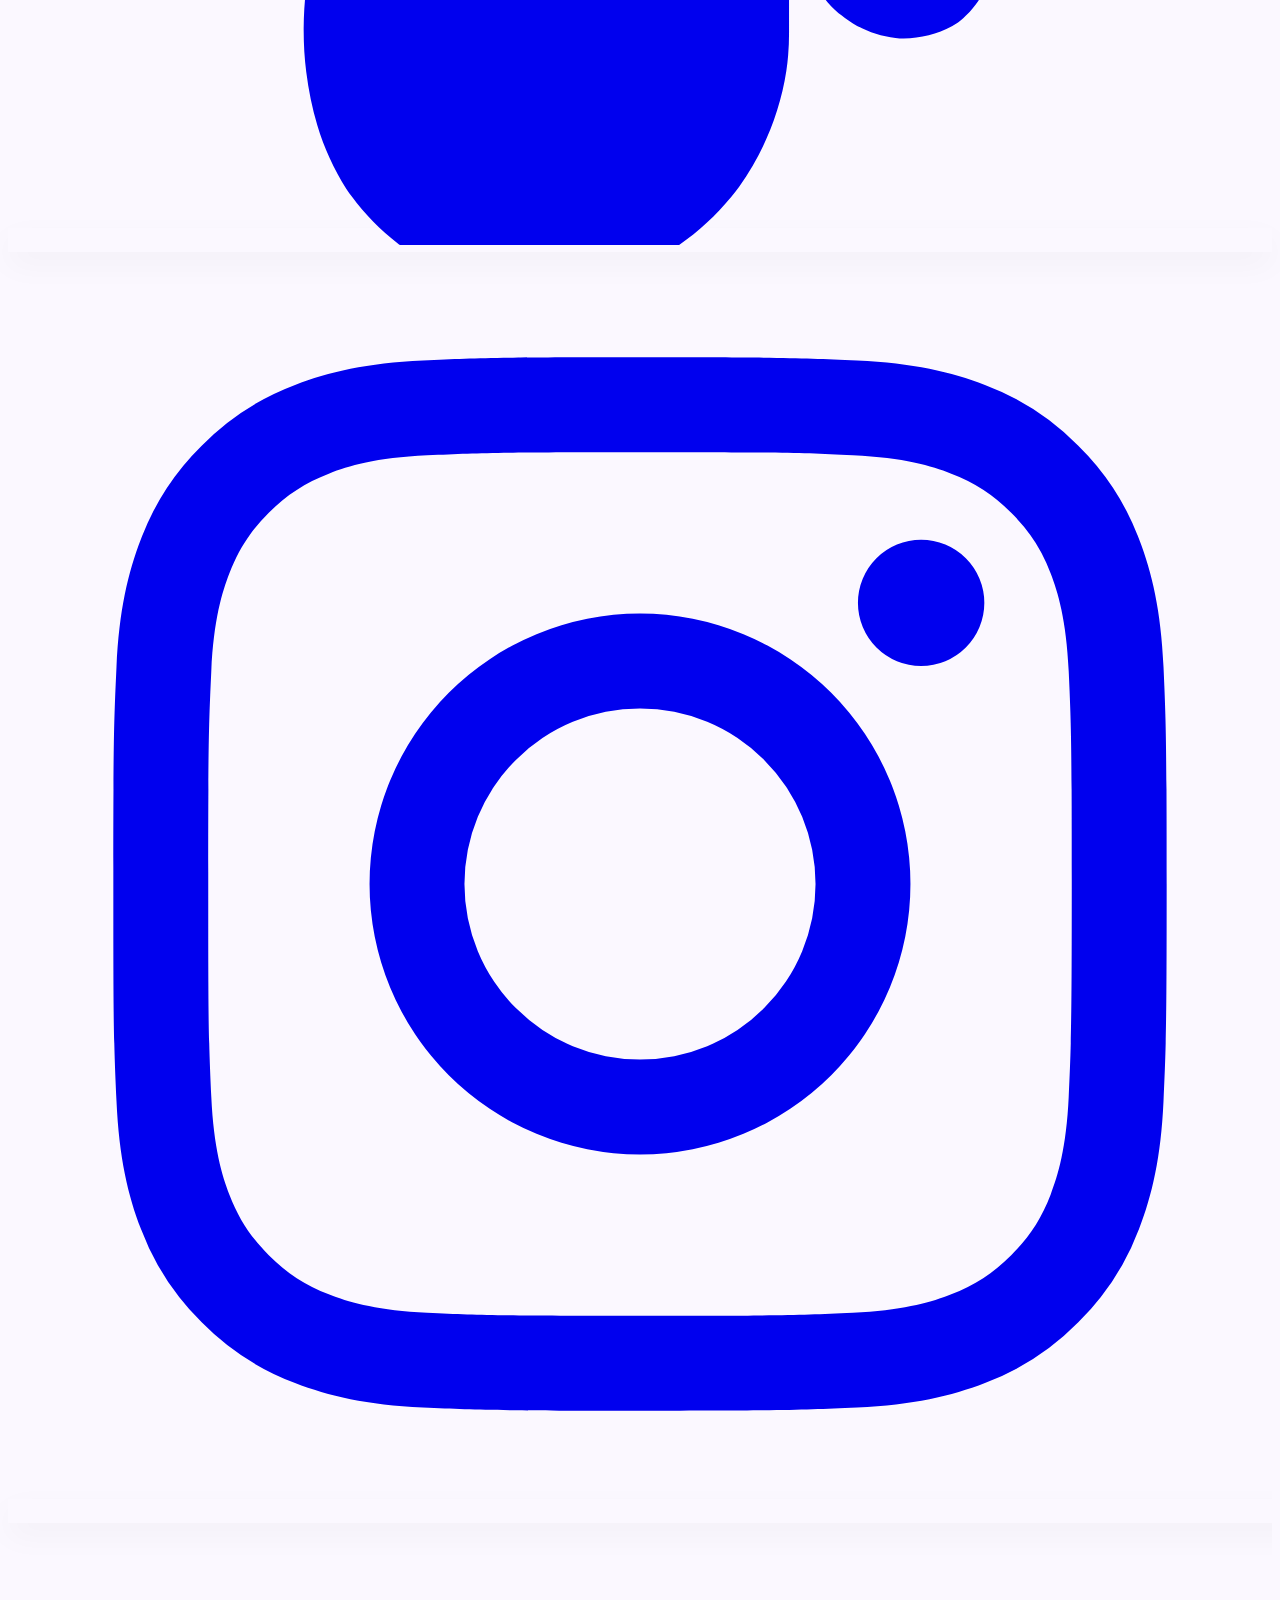
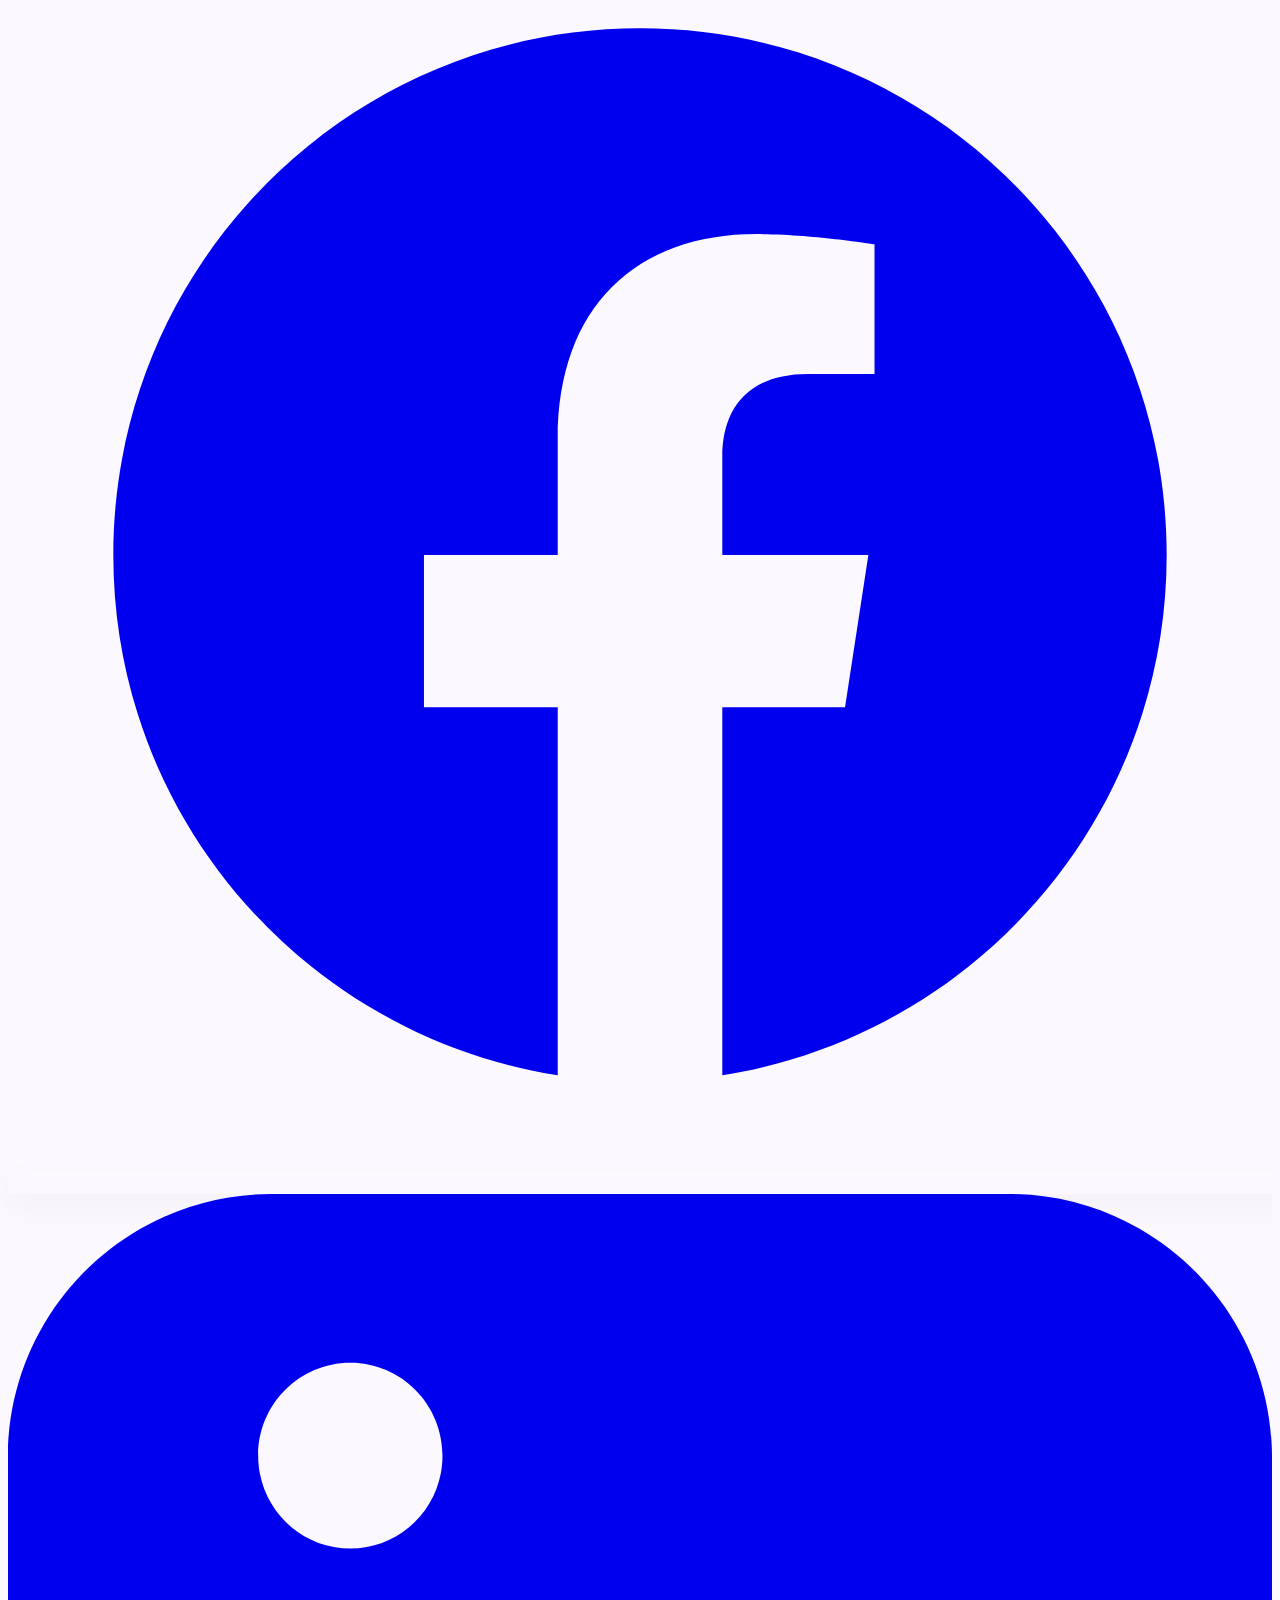
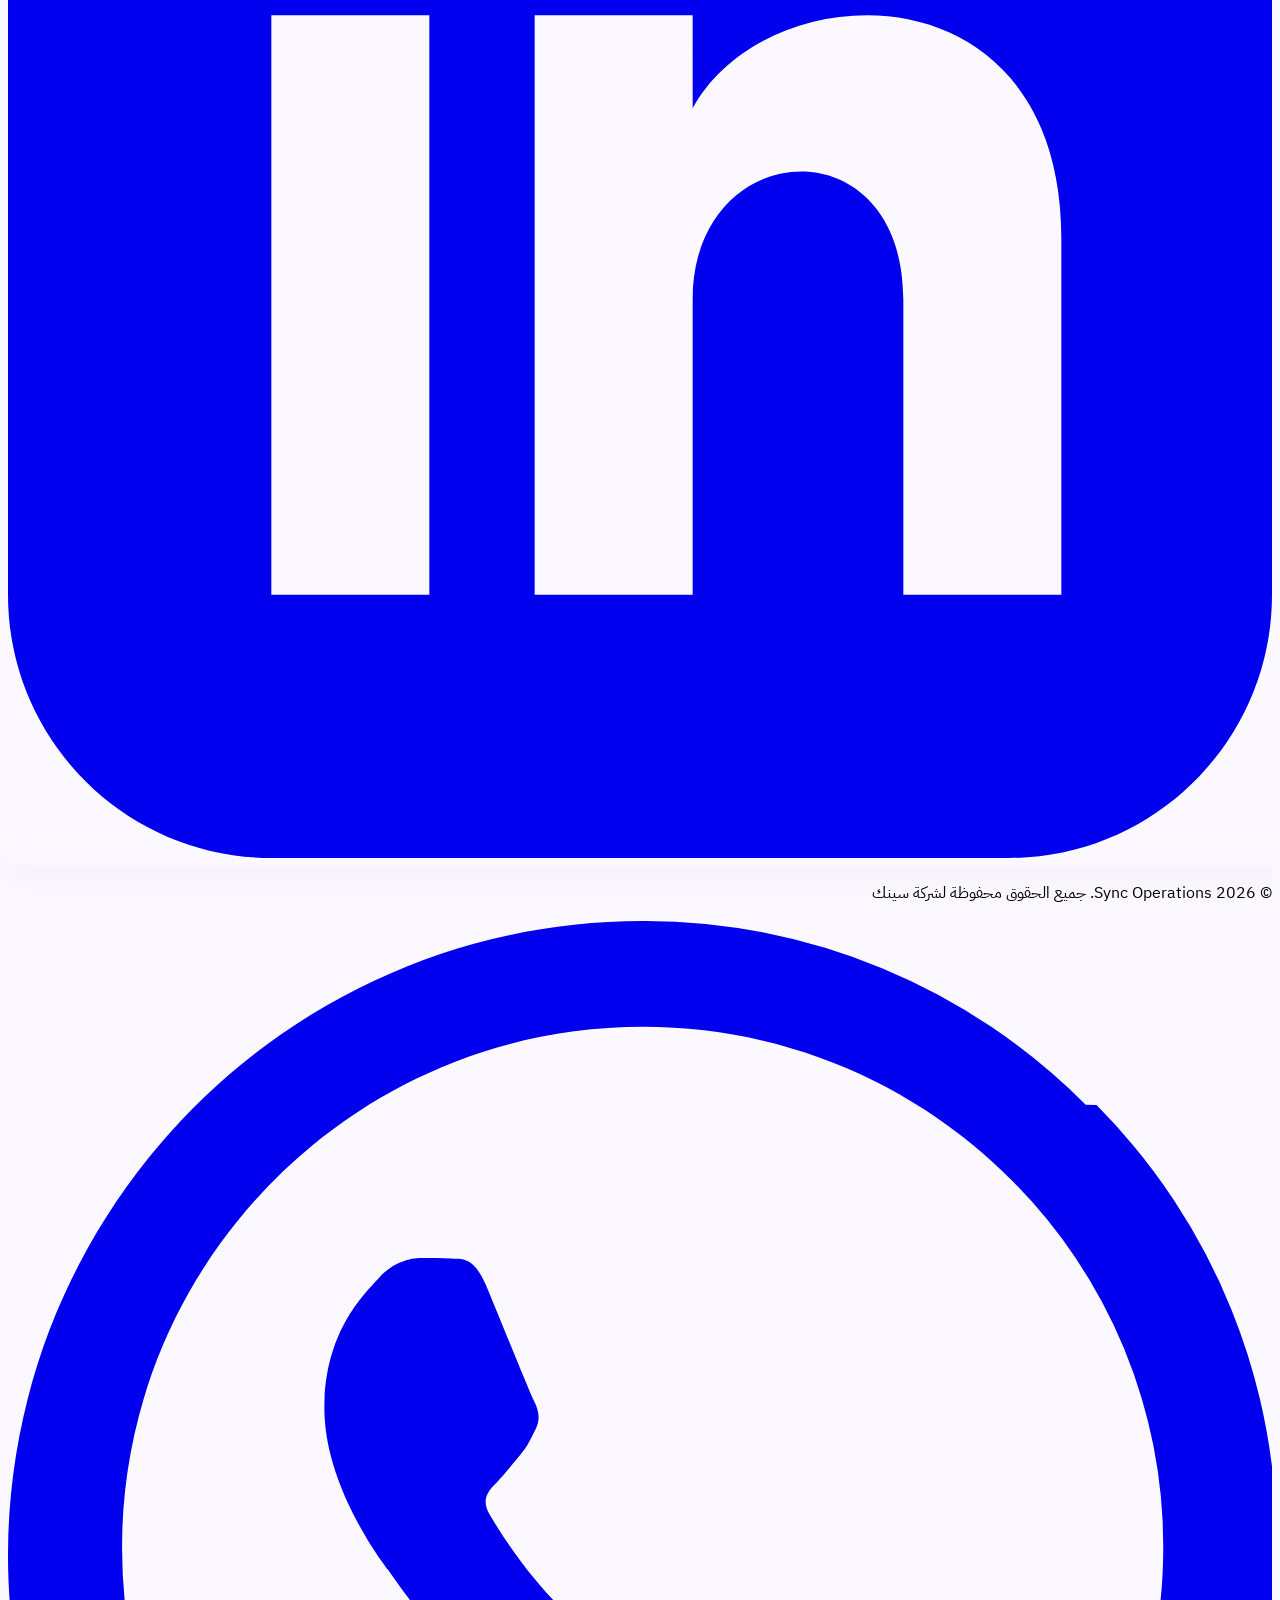
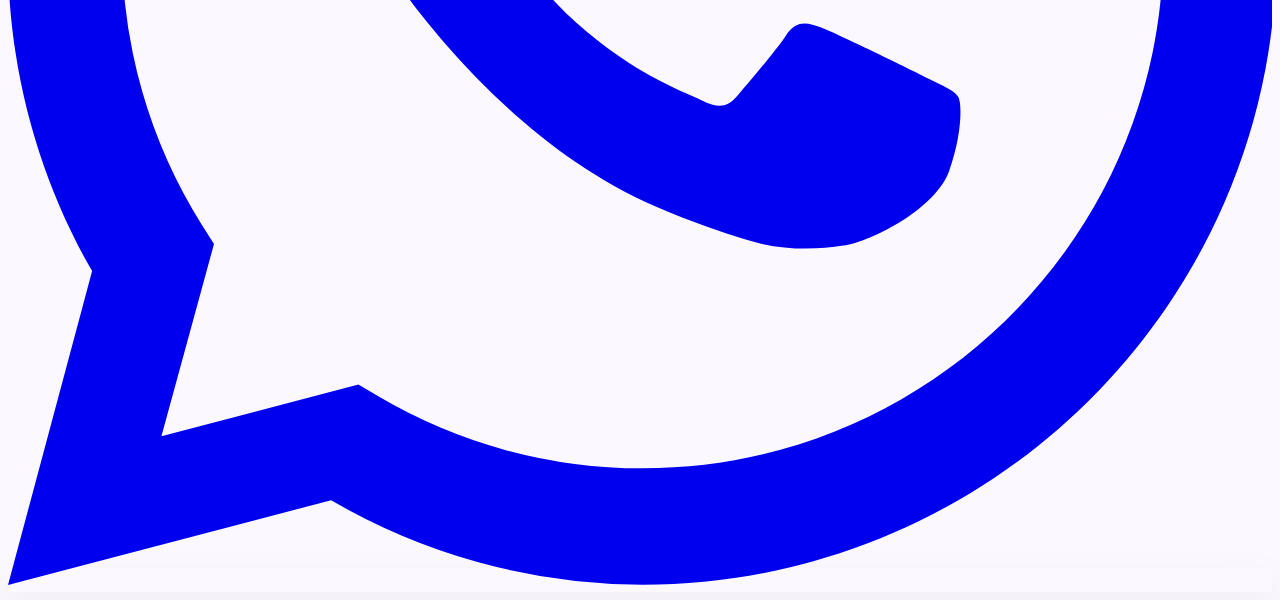
==== commit 439b7aa2: "feat: implement multi-language support, responsive design updates, and shared component scripts acro" ====
--- a/index.html
+++ b/index.html
@@ -3,7 +3,21 @@
 <head>
     <meta charset="utf-8">
     <meta content="width=device-width, initial-scale=1.0" name="viewport">
-    <title>Sync | سينك - شريكك الاستراتيجي</title>
+    
+    <!-- Sync/Home Title -->
+    <title>Sync/Home</title>
+    
+    <!-- Website Favicon inside Browser Tab -->
+    <link rel="icon" type="image/png" href="logo.png">
+    
+    <!-- Startup Language Script (Executes immediately to avoid flash of unstyled direction) -->
+    <script>
+        (function() {
+            const savedLang = localStorage.getItem('sync-lang') || 'ar';
+            document.documentElement.lang = savedLang;
+            document.documentElement.dir = savedLang === 'ar' ? 'rtl' : 'ltr';
+        })();
+    </script>
     
     <!-- Material Icons & IBM Plex Arabic Font -->
     <link href="https://fonts.googleapis.com/css2?family=Material+Symbols+Outlined:wght,FILL@100..700,0..1&display=swap" rel="stylesheet">
@@ -20,7 +34,7 @@
 </head>
 <body class="text-on-surface bg-background antialiased selection:bg-secondary-container selection:text-on-secondary-container min-h-screen flex flex-col pt-20">
 
-    <!-- Global Header Placeholder (loaded dynamically) -->
+    <!-- Global Header Placeholder -->
     <header id="global-header"></header>
 
     <!-- Hero Section -->
@@ -33,39 +47,61 @@
             </div>
             
             <div class="flex-1 z-10 flex flex-col gap-6 items-start text-right">
-                <img alt="Sync Brand Logo" class="h-20 w-20 rounded-xl mb-2 ambient-shadow-sm border border-outline-variant/30" src="https://lh3.googleusercontent.com/aida/[base64]">
+                <!-- Transparent Brand Logo -->
+                <img alt="Sync Logo" class="h-20 w-auto mb-2" src="logo.png">
+                
                 <div class="inline-flex items-center gap-2 bg-secondary/10 text-secondary px-4 py-2 rounded-full w-fit">
                     <span class="material-symbols-outlined text-sm">hub</span>
-                    <span class="font-label-md text-label-md font-bold">شريك استراتيجي / Strategic Partner</span>
-                </div>
+                    <span class="font-label-md text-label-md font-bold">
+                        <span class="lang-ar">شريك استراتيجي</span>
+                        <span class="lang-en">Strategic Partner</span>
+                    </span>
+                </div>
+                
                 <h1 class="font-headline-xl text-headline-lg-mobile md:text-headline-xl text-primary leading-tight">
-                    شريكك الاستراتيجي لإدارة رقمية متكاملة.
+                    <span class="lang-ar">شريكك الاستراتيجي لإدارة رقمية متكاملة.</span>
+                    <span class="lang-en">Your Strategic Partner for Integrated Digital Management.</span>
                 </h1>
+                
                 <p class="font-body-lg text-body-lg text-on-surface-variant max-w-2xl leading-relaxed">
-                    سينك (Sync) هي شريكك الاستراتيجي المتكامل لتسيير وإدارة العمليات الرقمية. نؤمن بأن استقرار ونمو المشاريع والمؤسسات المتوسطة والكبيرة يعتمد بشكل أساسي على تكامل أنظمتها، واستقرار شبكاتها، وتأمين بنيتها التحتية ضد المخاطر السيبرانية.
+                    <span class="lang-ar">سينك (Sync) هي شريكك الاستراتيجي المتكامل لتسيير وإدارة العمليات الرقمية. نؤمن بأن استقرار ونمو المشاريع والمؤسسات المتوسطة والكبيرة يعتمد بشكل أساسي على تكامل أنظمتها، واستقرار شبكاتها، وتأمين بنيتها التحتية ضد المخاطر السيبرانية.</span>
+                    <span class="lang-en">Sync is your integrated strategic partner for digital operations management. We believe that the stability and growth of medium and large enterprises depend fundamentally on system integration, network stability, and secure infrastructure.</span>
                 </p>
+                
                 <div class="flex flex-wrap gap-4 mt-2">
                     <a href="contact.html" class="bg-primary text-on-primary hover:bg-secondary hover:text-on-secondary px-8 py-4 rounded-full font-label-md text-label-md btn-hover flex items-center gap-2">
-                        ابدأ التحول الرقمي / Start Digital
+                        <span class="lang-ar">ابدأ التحول الرقمي</span>
+                        <span class="lang-en">Start Digital</span>
                         <span class="material-symbols-outlined">arrow_outward</span>
                     </a>
                     <a href="about.html" class="bg-surface text-primary border border-outline-variant px-8 py-4 rounded-full font-label-md text-label-md btn-hover flex items-center gap-2">
-                        تعرف علينا / About Us
+                        <span class="lang-ar">تعرف علينا</span>
+                        <span class="lang-en">About Us</span>
                     </a>
                 </div>
+                
                 <!-- Trust Metrics -->
                 <div class="flex flex-wrap gap-8 mt-6 pt-6 border-t border-outline-variant/30 w-full">
                     <div>
                         <div class="font-headline-md text-headline-md text-primary font-bold">99.9%</div>
-                        <div class="font-label-sm text-label-sm text-on-surface-variant uppercase tracking-wider mt-1">Uptime / استقرار الأنظمة</div>
+                        <div class="font-label-sm text-label-sm text-on-surface-variant uppercase tracking-wider mt-1">
+                            <span class="lang-ar">استقرار الأنظمة</span>
+                            <span class="lang-en">Systems Uptime</span>
+                        </div>
                     </div>
                     <div>
                         <div class="font-headline-md text-headline-md text-primary font-bold">24/7</div>
-                        <div class="font-label-sm text-label-sm text-on-surface-variant uppercase tracking-wider mt-1">Support / دعم فني</div>
+                        <div class="font-label-sm text-label-sm text-on-surface-variant uppercase tracking-wider mt-1">
+                            <span class="lang-ar">دعم فني متواصل</span>
+                            <span class="lang-en">Continuous Support</span>
+                        </div>
                     </div>
                     <div>
                         <div class="font-headline-md text-headline-md text-primary font-bold">100+</div>
-                        <div class="font-label-sm text-label-sm text-on-surface-variant uppercase tracking-wider mt-1">Integrations / ربط رقمي</div>
+                        <div class="font-label-sm text-label-sm text-on-surface-variant uppercase tracking-wider mt-1">
+                            <span class="lang-ar">عمليات الربط الرقمي</span>
+                            <span class="lang-en">Digital Integrations</span>
+                        </div>
                     </div>
                 </div>
             </div>
@@ -79,7 +115,10 @@
     <!-- Client Logos Section -->
     <section class="py-12 px-margin-mobile md:px-margin-desktop bg-surface-container-lowest border-y border-outline-variant/20 overflow-hidden">
         <div class="max-w-[1440px] mx-auto text-center">
-            <h2 class="font-label-md text-label-md text-on-surface-variant mb-6 uppercase tracking-wider">شركاء النجاح / Trusted by</h2>
+            <h2 class="font-label-md text-label-md text-on-surface-variant mb-6 uppercase tracking-wider">
+                <span class="lang-ar">شركاء النجاح</span>
+                <span class="lang-en">Trusted by</span>
+            </h2>
             <div dir="ltr">
                 <div class="flex flex-wrap justify-center gap-12 items-center opacity-60 grayscale mix-blend-multiply">
                     <img alt="Client Logo 1" class="h-12 object-contain" src="https://lh3.googleusercontent.com/aida-public/[base64]">
@@ -96,8 +135,14 @@
     <section class="py-section-gap px-margin-mobile md:px-margin-desktop bg-surface-container-highest/30" id="capabilities-section">
         <div class="max-w-[1440px] mx-auto">
             <div class="text-center mb-16">
-                <h2 class="font-headline-lg text-headline-lg text-primary mb-4 font-bold">حلولنا الاستراتيجية / Core Capabilities</h2>
-                <p class="font-body-md text-body-md text-on-surface-variant max-w-2xl mx-auto">نصمم ونبني منظومات تقنية متكاملة لربط مفاصل شركتك وتأمينها بكفاءة.</p>
+                <h2 class="font-headline-lg text-headline-lg text-primary mb-4 font-bold">
+                    <span class="lang-ar">حلولنا الاستراتيجية</span>
+                    <span class="lang-en">Our Strategic Solutions</span>
+                </h2>
+                <p class="font-body-md text-body-md text-on-surface-variant max-w-2xl mx-auto">
+                    <span class="lang-ar">نصمم ونبني منظومات تقنية متكاملة لربط مفاصل شركتك وتأمينها بكفاءة.</span>
+                    <span class="lang-en">We design and build integrated tech systems to connect and secure your enterprise.</span>
+                </p>
             </div>
             
             <div class="flex flex-col gap-gutter">
@@ -108,9 +153,13 @@
                         <div class="w-14 h-14 bg-primary text-on-primary rounded-2xl flex items-center justify-center mb-6">
                             <span class="material-symbols-outlined text-2xl">account_tree</span>
                         </div>
-                        <h3 class="font-headline-lg text-headline-lg text-primary mb-4 font-bold">تخصيص نظام ERPNext / ERPNext Customization</h3>
+                        <h3 class="font-headline-lg text-headline-lg text-primary mb-4 font-bold">
+                            <span class="lang-ar">تخصيص نظام ERPNext</span>
+                            <span class="lang-en">ERPNext Customization</span>
+                        </h3>
                         <p class="font-body-lg text-body-lg text-on-surface-variant mb-8 leading-relaxed">
-                            نبني لك نظام تخطيط موارد مخصص بالكامل ERPNext يتطابق مع آليات عملك، ويسهل إدارة المبيعات، الحسابات، الموارد البشرية، والمستودعات في شاشة واحدة.
+                            <span class="lang-ar">نبني لك نظام تخطيط موارد مخصص بالكامل ERPNext يتطابق مع آليات عملك، ويسهل إدارة المبيعات، الحسابات، الموارد البشرية، والمستودعات في شاشة واحدة.</span>
+                            <span class="lang-en">We build customized ERPNext systems matching your business operations, simplifying sales, accounts, HR, and warehouses in a single view.</span>
                         </p>
                         <div class="flex flex-wrap gap-3">
                             <span class="px-4 py-2 bg-surface-container-high rounded-lg font-label-md text-primary font-mono border border-outline-variant/30">Frappe</span>
@@ -131,9 +180,13 @@
                             <div class="w-14 h-14 bg-surface-tint text-on-primary rounded-2xl flex items-center justify-center mb-6">
                                 <span class="material-symbols-outlined text-2xl">router</span>
                             </div>
-                            <h3 class="font-headline-md text-headline-md text-on-primary mb-3 font-bold">الشبكات والأمن / Networks & Security</h3>
+                            <h3 class="font-headline-md text-headline-md text-on-primary mb-3 font-bold">
+                                <span class="lang-ar">الشبكات والأمن</span>
+                                <span class="lang-en">Networks & Security</span>
+                            </h3>
                             <p class="font-body-md text-body-md text-primary-fixed-dim mb-6 leading-relaxed">
-                                نضمن استقرار اتصالات شركتك، ونبني شبكات داخلية معقدة ومحمية بـجدران حماية متقدمة، لضمان استقرار العمليات وحفظ سرية المعلومات.
+                                <span class="lang-ar">نضمن استقرار اتصالات شركتك، ونبني شبكات داخلية معقدة ومحمية بـجدران حماية متقدمة، لضمان استقرار العمليات وحفظ سرية المعلومات.</span>
+                                <span class="lang-en">We secure stable connectivity and build complex internal networks protected by enterprise firewalls to ensure operation continuity.</span>
                             </p>
                         </div>
                         <div class="z-10 relative mt-auto pt-8">
@@ -147,14 +200,19 @@
                             <div class="w-14 h-14 bg-surface-container-high text-on-surface rounded-2xl flex items-center justify-center mb-6">
                                 <span class="material-symbols-outlined text-2xl">architecture</span>
                             </div>
-                            <h3 class="font-headline-md text-headline-md text-primary mb-3 font-bold">تسيير ومواءمة الأعمال / Business Alignment</h3>
+                            <h3 class="font-headline-md text-headline-md text-primary mb-3 font-bold">
+                                <span class="lang-ar">تسيير ومواءمة الأعمال</span>
+                                <span class="lang-en">Business Alignment</span>
+                            </h3>
                             <p class="font-body-md text-body-md text-on-surface-variant leading-relaxed">
-                                لا نقوم بتنصيب البرامج فحسب، بل نقوم بمواءمة آليات العمل والسياسات الداخلية لشركتك لتتكامل مع التحول الرقمي وتضمن تحقيق أعلى أداء للموظفين.
+                                <span class="lang-ar">لا نقوم بتنصيب البرامج فحسب، بل نقوم بمواءمة آليات العمل والسياسات الداخلية لشركتك لتتكامل مع التحول الرقمي وتضمن تحقيق أعلى أداء للموظفين.</span>
+                                <span class="lang-en">We align operational workflows and internal policies to integrate with the digital transformation, optimizing employee performance.</span>
                             </p>
                         </div>
                         <div class="mt-8 flex items-center gap-2 text-primary font-label-md text-label-md cursor-pointer group-hover:gap-4 transition-all w-fit">
                             <a href="capabilities.html" class="flex items-center gap-2">
-                                <span>اكتشف المزيد / Discover More</span>
+                                <span class="lang-ar">اكتشف المزيد</span>
+                                <span class="lang-en">Discover More</span>
                                 <span class="material-symbols-outlined text-sm">arrow_left_alt</span>
                             </a>
                         </div>
@@ -164,11 +222,18 @@
                 <!-- Call to Action Banner -->
                 <div class="w-full bg-secondary text-on-secondary rounded-3xl p-8 flex flex-col md:flex-row items-center justify-between ambient-shadow-sm mt-4 text-right">
                     <div class="max-w-xl">
-                        <h3 class="font-headline-md text-headline-md mb-2 font-bold">جاهز لتطوير وتأمين مؤسستك؟</h3>
-                        <p class="font-body-md text-body-md text-secondary-fixed-dim">تواصل مع فريق الاستشاريين لدينا الآن لبناء خطتك المخصصة.</p>
+                        <h3 class="font-headline-md text-headline-md mb-2 font-bold">
+                            <span class="lang-ar">جاهز لتطوير وتأمين مؤسستك؟</span>
+                            <span class="lang-en">Ready to develop and secure your enterprise?</span>
+                        </h3>
+                        <p class="font-body-md text-body-md text-secondary-fixed-dim">
+                            <span class="lang-ar">تواصل مع فريق الاستشاريين لدينا الآن لبناء خطتك المخصصة.</span>
+                            <span class="lang-en">Contact our consultancy team now to craft your customized integration roadmap.</span>
+                        </p>
                     </div>
                     <a href="contact.html" class="mt-6 md:mt-0 bg-on-secondary text-secondary hover:bg-surface hover:text-primary px-8 py-4 rounded-full font-label-md text-label-md btn-hover whitespace-nowrap">
-                        تواصل معنا الآن / Contact Us
+                        <span class="lang-ar">تواصل معنا الآن</span>
+                        <span class="lang-en">Contact Us Now</span>
                     </a>
                 </div>
             </div>
@@ -179,8 +244,14 @@
     <section class="py-section-gap px-margin-mobile md:px-margin-desktop bg-surface w-full">
         <div class="max-w-[1440px] mx-auto">
             <div class="text-center mb-16">
-                <h2 class="font-headline-lg text-headline-lg text-primary mb-4 font-bold">بيئة العمل والتقنيات / Technologies</h2>
-                <p class="font-body-md text-body-md text-on-surface-variant max-w-2xl mx-auto">نعتمد على بيئات برمجية وأمنية معتمدة عالميًا لضمان قوة واستقرار الحلول.</p>
+                <h2 class="font-headline-lg text-headline-lg text-primary mb-4 font-bold">
+                    <span class="lang-ar">بيئة العمل والتقنيات</span>
+                    <span class="lang-en">Technologies & Environment</span>
+                </h2>
+                <p class="font-body-md text-body-md text-on-surface-variant max-w-2xl mx-auto">
+                    <span class="lang-ar">نعتمد على بيئات برمجية وأمنية معتمدة عالميًا لضمان قوة واستقرار الحلول.</span>
+                    <span class="lang-en">We utilize industry-grade software and security architectures to deliver robust integrations.</span>
+                </p>
             </div>
             
             <div class="grid grid-cols-2 md:grid-cols-3 lg:grid-cols-6 gap-8">
@@ -228,47 +299,84 @@
     <section class="py-section-gap px-margin-mobile md:px-margin-desktop bg-surface-container-low w-full">
         <div class="max-w-[1440px] mx-auto">
             <div class="text-center mb-16">
-                <h2 class="font-headline-lg text-headline-lg text-primary mb-4 font-bold">منهجية العمل / Core Process</h2>
-                <p class="font-body-md text-body-md text-on-surface-variant max-w-2xl mx-auto">خطوات مدروسة تضمن نجاح عملية التحول الرقمي وحماية مؤسستك.</p>
+                <h2 class="font-headline-lg text-headline-lg text-primary mb-4 font-bold">
+                    <span class="lang-ar">منهجية العمل</span>
+                    <span class="lang-en">Work Process</span>
+                </h2>
+                <p class="font-body-md text-body-md text-on-surface-variant max-w-2xl mx-auto">
+                    <span class="lang-ar">خطوات مدروسة تضمن نجاح عملية التحول الرقمي وحماية مؤسستك.</span>
+                    <span class="lang-en">Calculated stages that assure successful digital transformation and threat mitigation.</span>
+                </p>
             </div>
             
             <div class="grid grid-cols-1 md:grid-cols-3 gap-gutter text-right">
                 <!-- Phase 1 -->
                 <div class="bg-surface p-8 rounded-3xl border border-outline-variant/20 ambient-shadow-sm flex flex-col gap-4">
-                    <div class="w-12 h-12 bg-primary/5 text-primary rounded-full flex items-center justify-center font-bold text-lg">01</div>
-                    <h3 class="font-headline-md text-headline-md text-primary font-bold">التحليل والتقييم / Analysis</h3>
+                    <div class="flex items-center justify-between">
+                        <span class="px-3 py-1 bg-secondary/10 text-secondary rounded-full font-label-sm text-label-sm font-bold">
+                            <span class="lang-ar">المرحلة الأولى</span>
+                            <span class="lang-en">Phase 01</span>
+                        </span>
+                        <span class="material-symbols-outlined text-primary text-2xl">analytics</span>
+                    </div>
+                    <h3 class="font-headline-md text-headline-md text-primary font-bold">
+                        <span class="lang-ar">التحليل والتقييم</span>
+                        <span class="lang-en">Analysis & Assessment</span>
+                    </h3>
                     <p class="font-body-md text-on-surface-variant leading-relaxed">
-                        ندرس بنية الأنظمة والشبكات الحالية لشركتك، ونحدد الفجوات الأمنية ومواطن عدم الكفاءة.
+                        <span class="lang-ar">ندرس بنية الأنظمة والشبكات الحالية لشركتك، ونحدد الفجوات الأمنية ومواطن عدم الكفاءة.</span>
+                        <span class="lang-en">We audit current systems and network stability, mapping security loopholes and operational bottlenecks.</span>
                     </p>
                 </div>
                 <!-- Phase 2 -->
                 <div class="bg-surface p-8 rounded-3xl border border-outline-variant/20 ambient-shadow-sm flex flex-col gap-4">
-                    <div class="w-12 h-12 bg-primary/5 text-primary rounded-full flex items-center justify-center font-bold text-lg">02</div>
-                    <h3 class="font-headline-md text-headline-md text-primary font-bold">التنفيذ والربط / Implementation</h3>
+                    <div class="flex items-center justify-between">
+                        <span class="px-3 py-1 bg-secondary/10 text-secondary rounded-full font-label-sm text-label-sm font-bold">
+                            <span class="lang-ar">المرحلة الثانية</span>
+                            <span class="lang-en">Phase 02</span>
+                        </span>
+                        <span class="material-symbols-outlined text-primary text-2xl">settings_ethernet</span>
+                    </div>
+                    <h3 class="font-headline-md text-headline-md text-primary font-bold">
+                        <span class="lang-ar">التنفيذ والربط</span>
+                        <span class="lang-en">Implementation & Integration</span>
+                    </h3>
                     <p class="font-body-md text-on-surface-variant leading-relaxed">
-                        نقوم بتخصيص ERPNext، وإعداد الشبكات وتجربة جدران الحماية للتأكد من استقرارية الحلول.
+                        <span class="lang-ar">نقوم بتخصيص ERPNext، وإعداد الشبكات وتجربة جدران الحماية للتأكد من استقرارية الحلول.</span>
+                        <span class="lang-en">We customize the ERPNext modules, program interfaces, and install secure network firewall rules.</span>
                     </p>
                 </div>
                 <!-- Phase 3 -->
                 <div class="bg-primary text-on-primary p-8 rounded-3xl ambient-shadow-md flex flex-col gap-4">
-                    <div class="w-12 h-12 bg-on-primary/10 text-on-primary rounded-full flex items-center justify-center font-bold text-lg">03</div>
-                    <h3 class="font-headline-md text-headline-md font-bold">الدعم الفني المستدام / Continuous Care</h3>
+                    <div class="flex items-center justify-between">
+                        <span class="px-3 py-1 bg-on-primary/10 text-on-primary rounded-full font-label-sm text-label-sm font-bold">
+                            <span class="lang-ar">المرحلة الثالثة</span>
+                            <span class="lang-en">Phase 03</span>
+                        </span>
+                        <span class="material-symbols-outlined text-on-primary text-2xl">support_agent</span>
+                    </div>
+                    <h3 class="font-headline-md text-headline-md font-bold">
+                        <span class="lang-ar">الدعم الفني المستدام</span>
+                        <span class="lang-en">Continuous Care</span>
+                    </h3>
                     <p class="font-body-md opacity-90 leading-relaxed">
-                        نوفر حماية ومراقبة مستمرة للشبكات، ودعم فني دوري لتحديث البرمجيات ومجابهة الثغرات الرقمية أولاً بأول.
+                        <span class="lang-ar">نوفر حماية ومراقبة مستمرة للشبكات، ودعم فني دوري لتحديث البرمجيات ومجابهة الثغرات الرقمية أولاً بأول.</span>
+                        <span class="lang-en">We deliver 24/7 network health monitoring, periodic software patching, and security system updates.</span>
                     </p>
                 </div>
             </div>
             
             <div class="text-center mt-12">
                 <a href="process.html" class="inline-flex items-center gap-2 text-secondary hover:text-primary font-label-md text-label-md font-semibold">
-                    <span>تفاصيل العملية بالكامل / Full Process Details</span>
+                    <span class="lang-ar">تفاصيل العملية بالكامل</span>
+                    <span class="lang-en">Full Process Details</span>
                     <span class="material-symbols-outlined">arrow_left_alt</span>
                 </a>
             </div>
         </div>
     </section>
 
-    <!-- Global Footer Placeholder (loaded dynamically) -->
+    <!-- Global Footer Placeholder -->
     <footer id="global-footer"></footer>
 
     <!-- Global Modals Container -->
--- a/css/styles.css
+++ b/css/styles.css
@@ -48,3 +48,13 @@
 ::-webkit-scrollbar-thumb:hover {
     background: #78767b;
 }
+
+/* Language Toggle Visibility Rules */
+html[lang="ar"] .lang-en {
+    display: none !important;
+}
+
+html[lang="en"] .lang-ar {
+    display: none !important;
+}
+
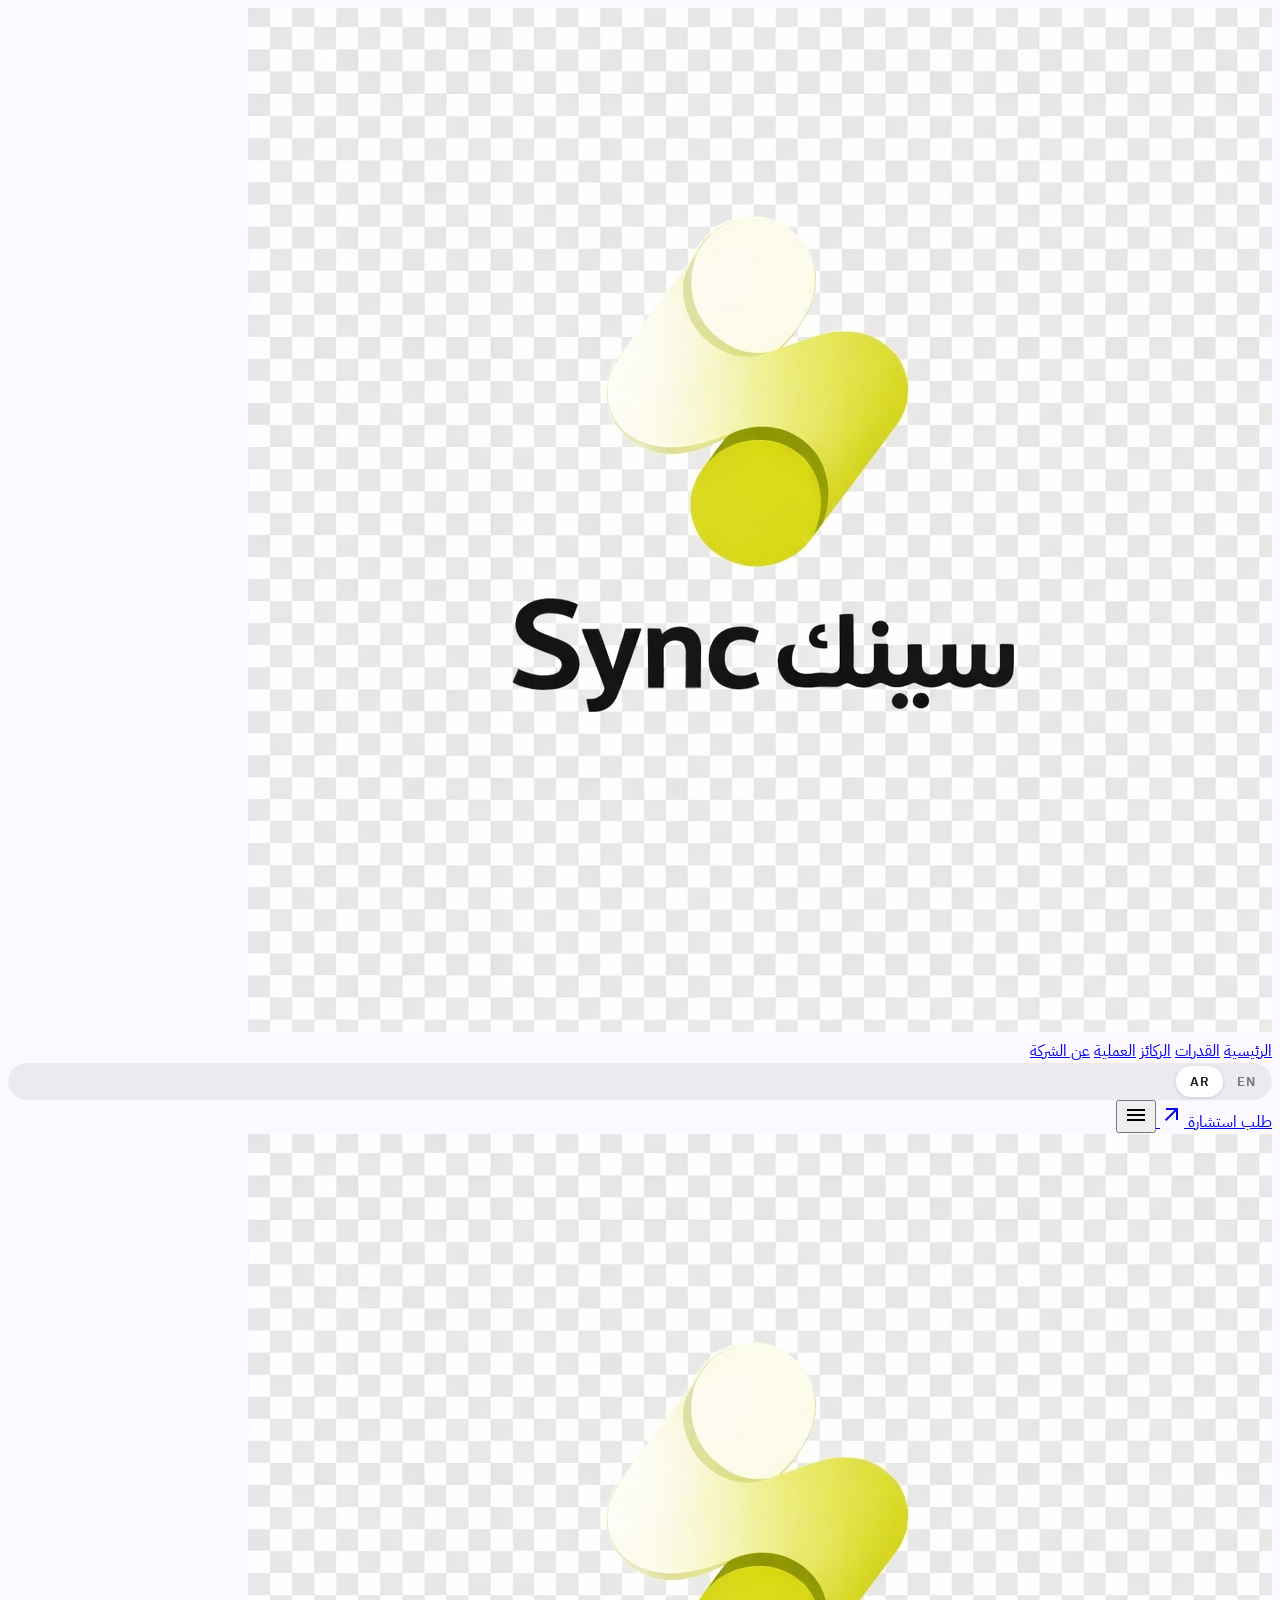
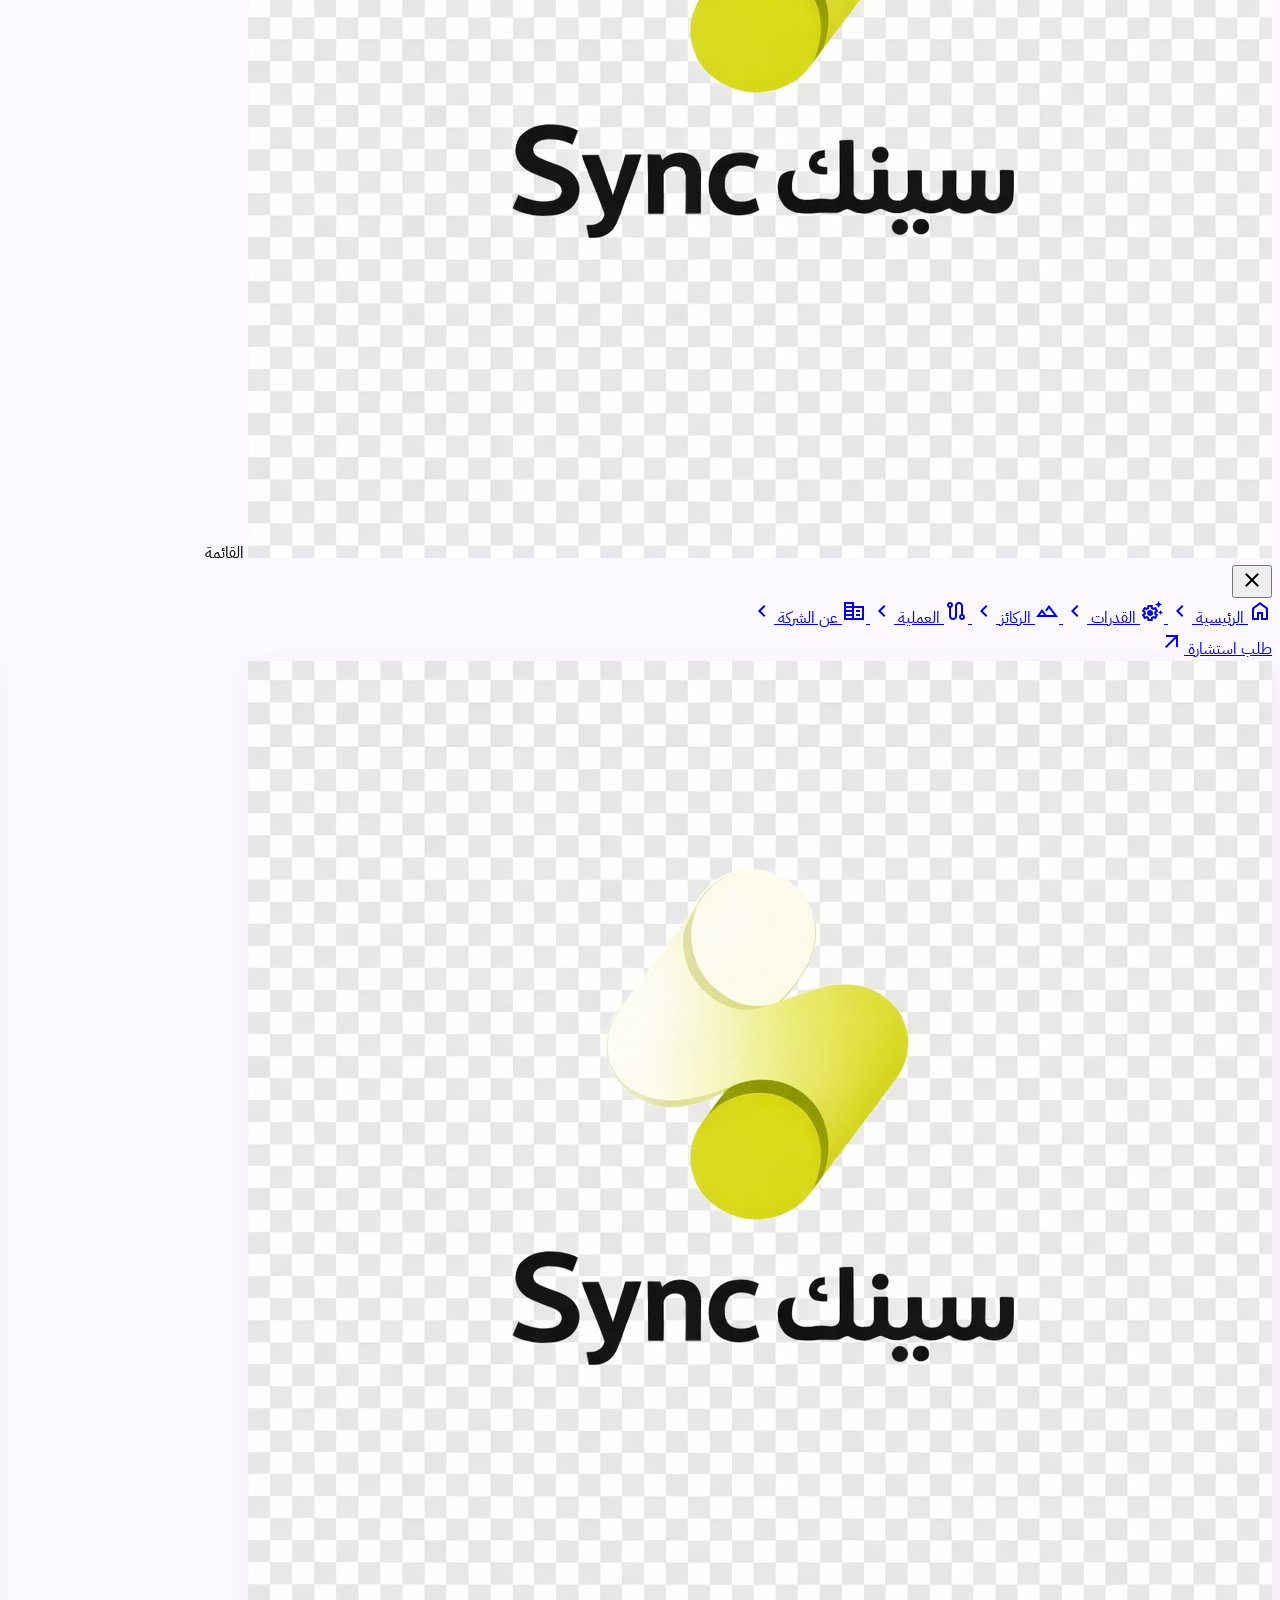
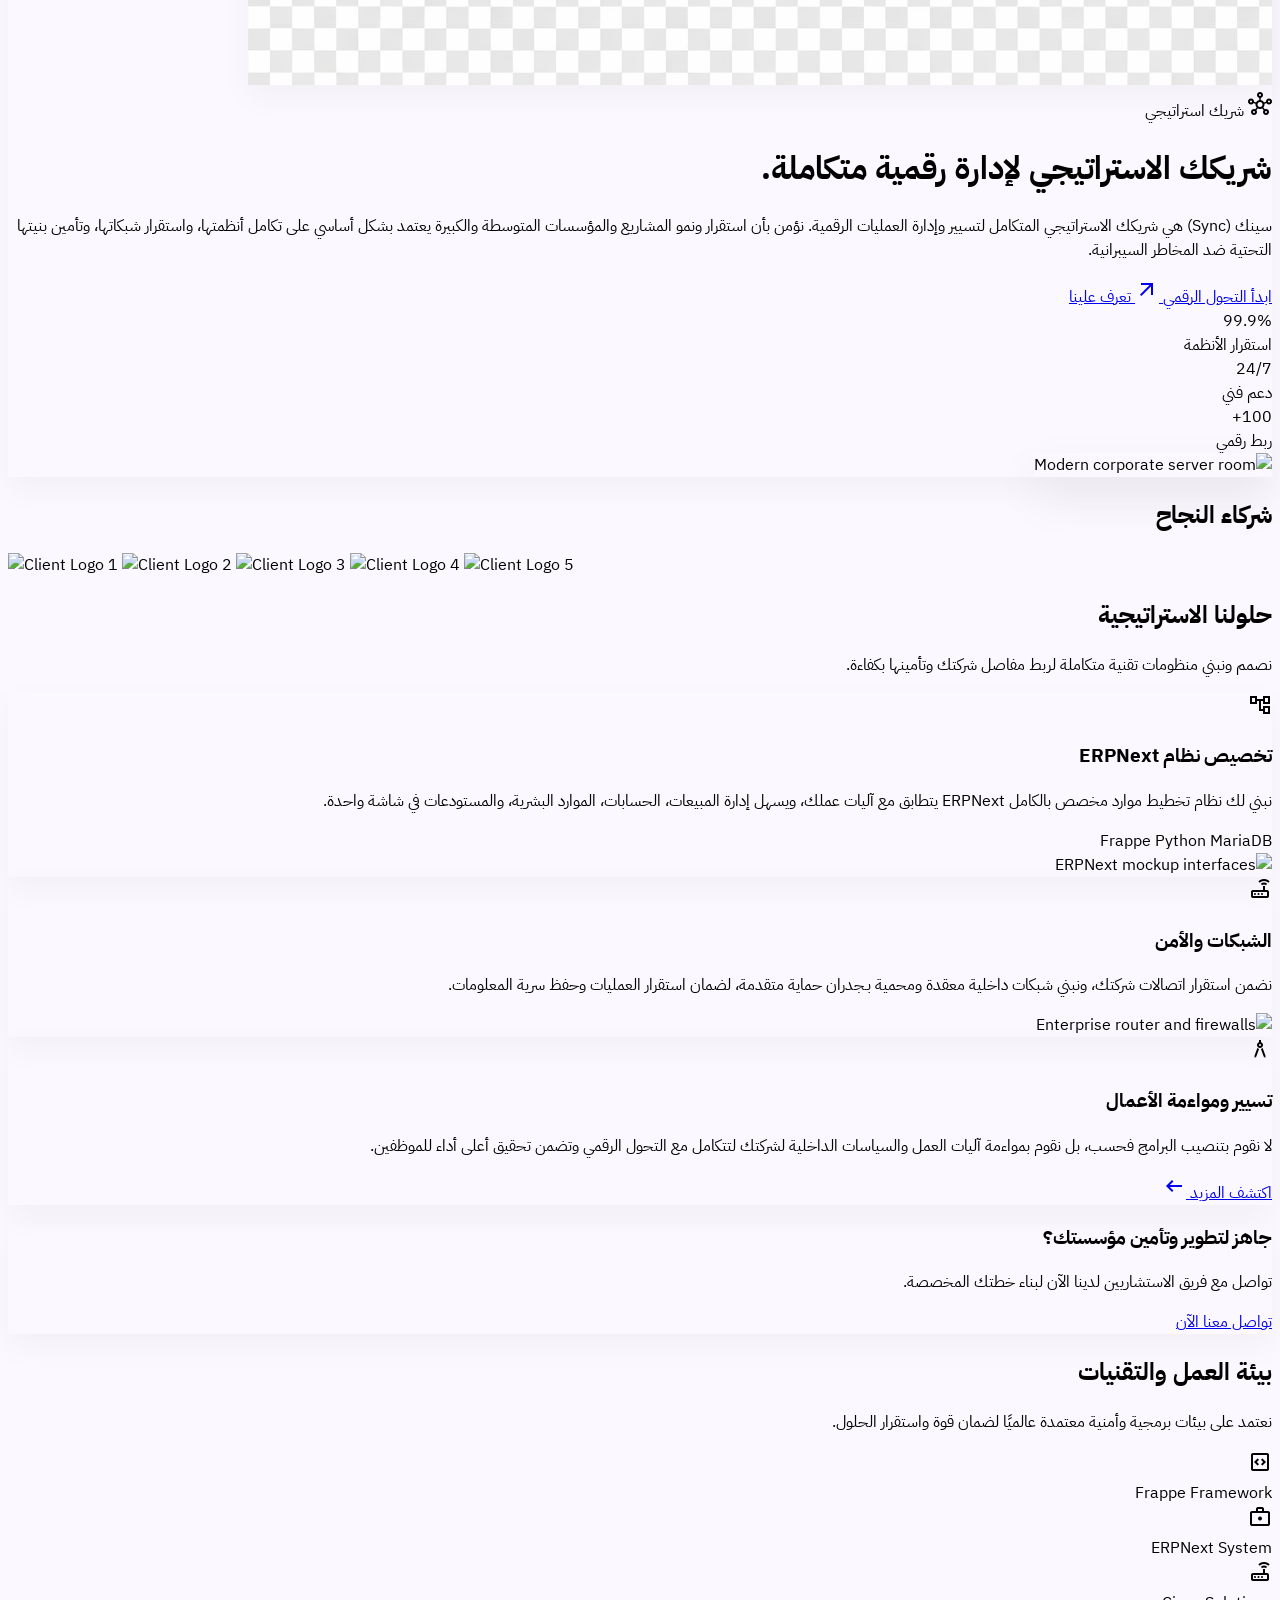
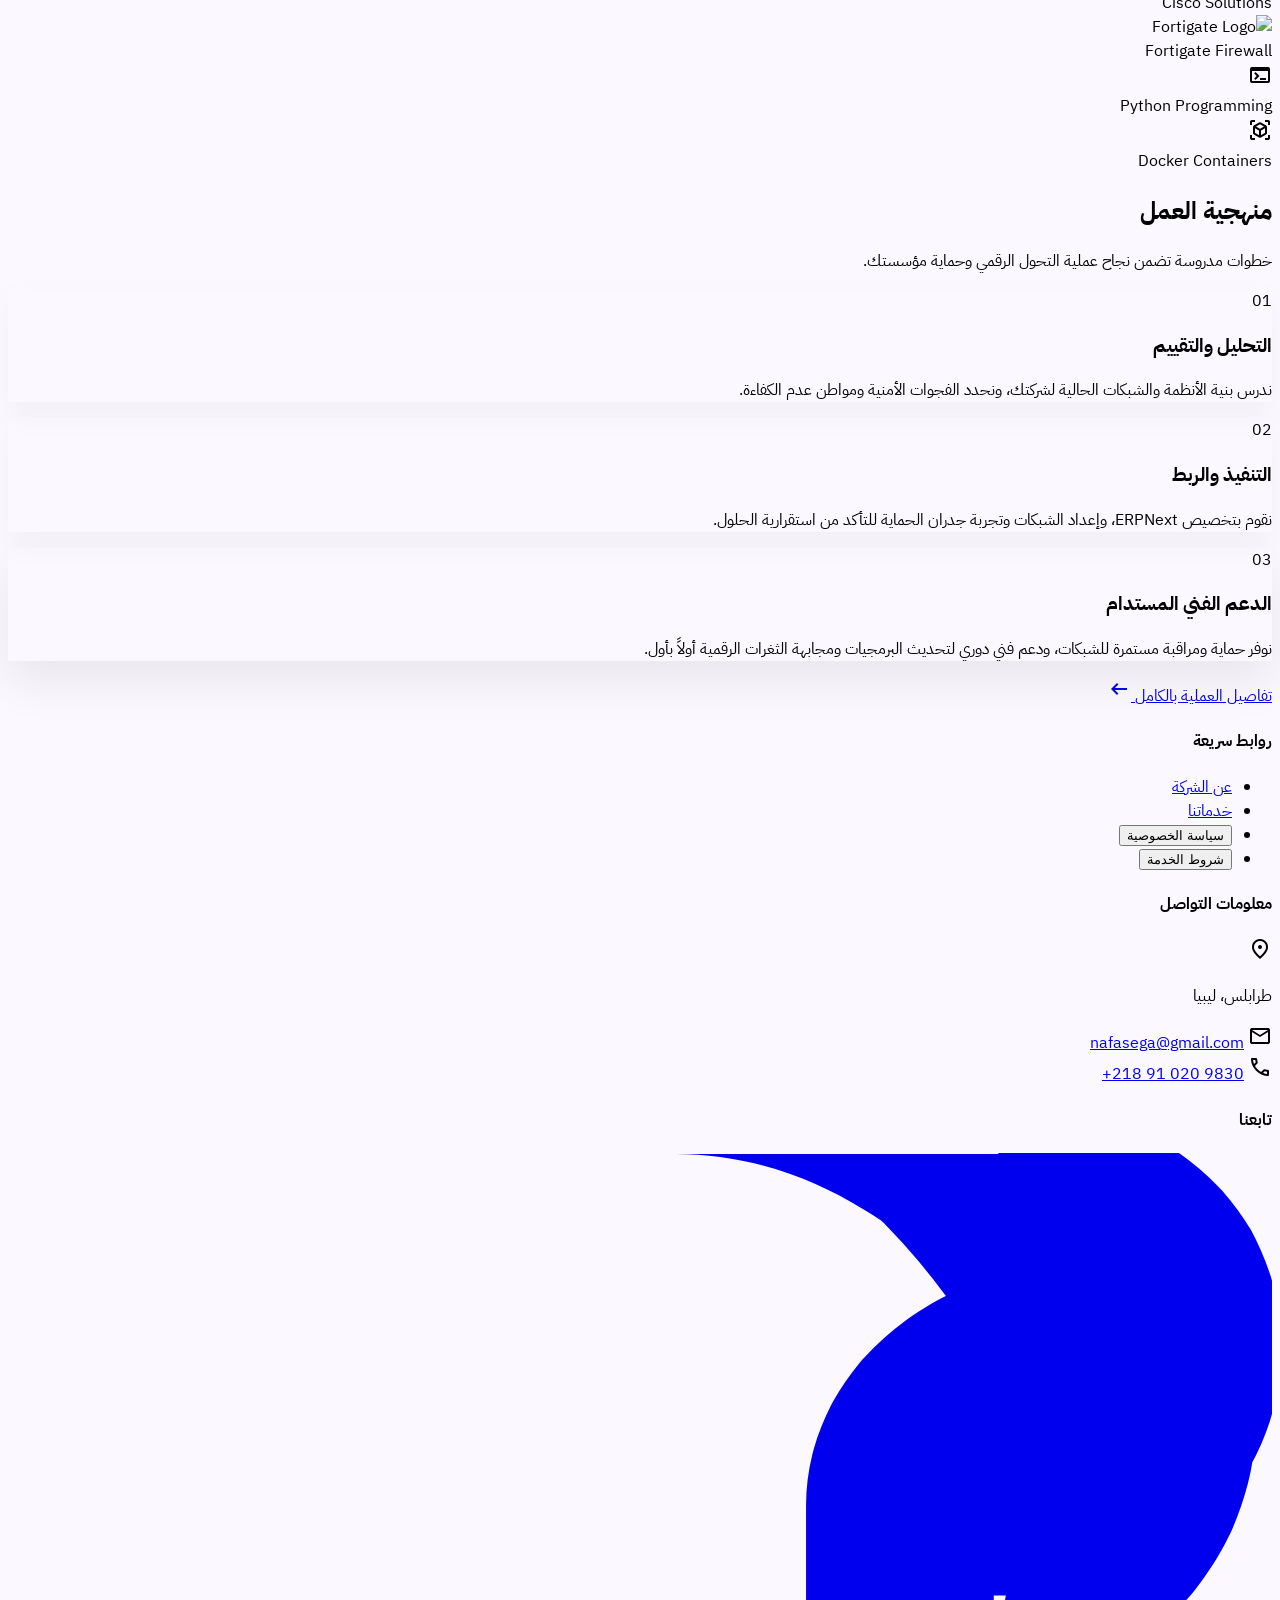
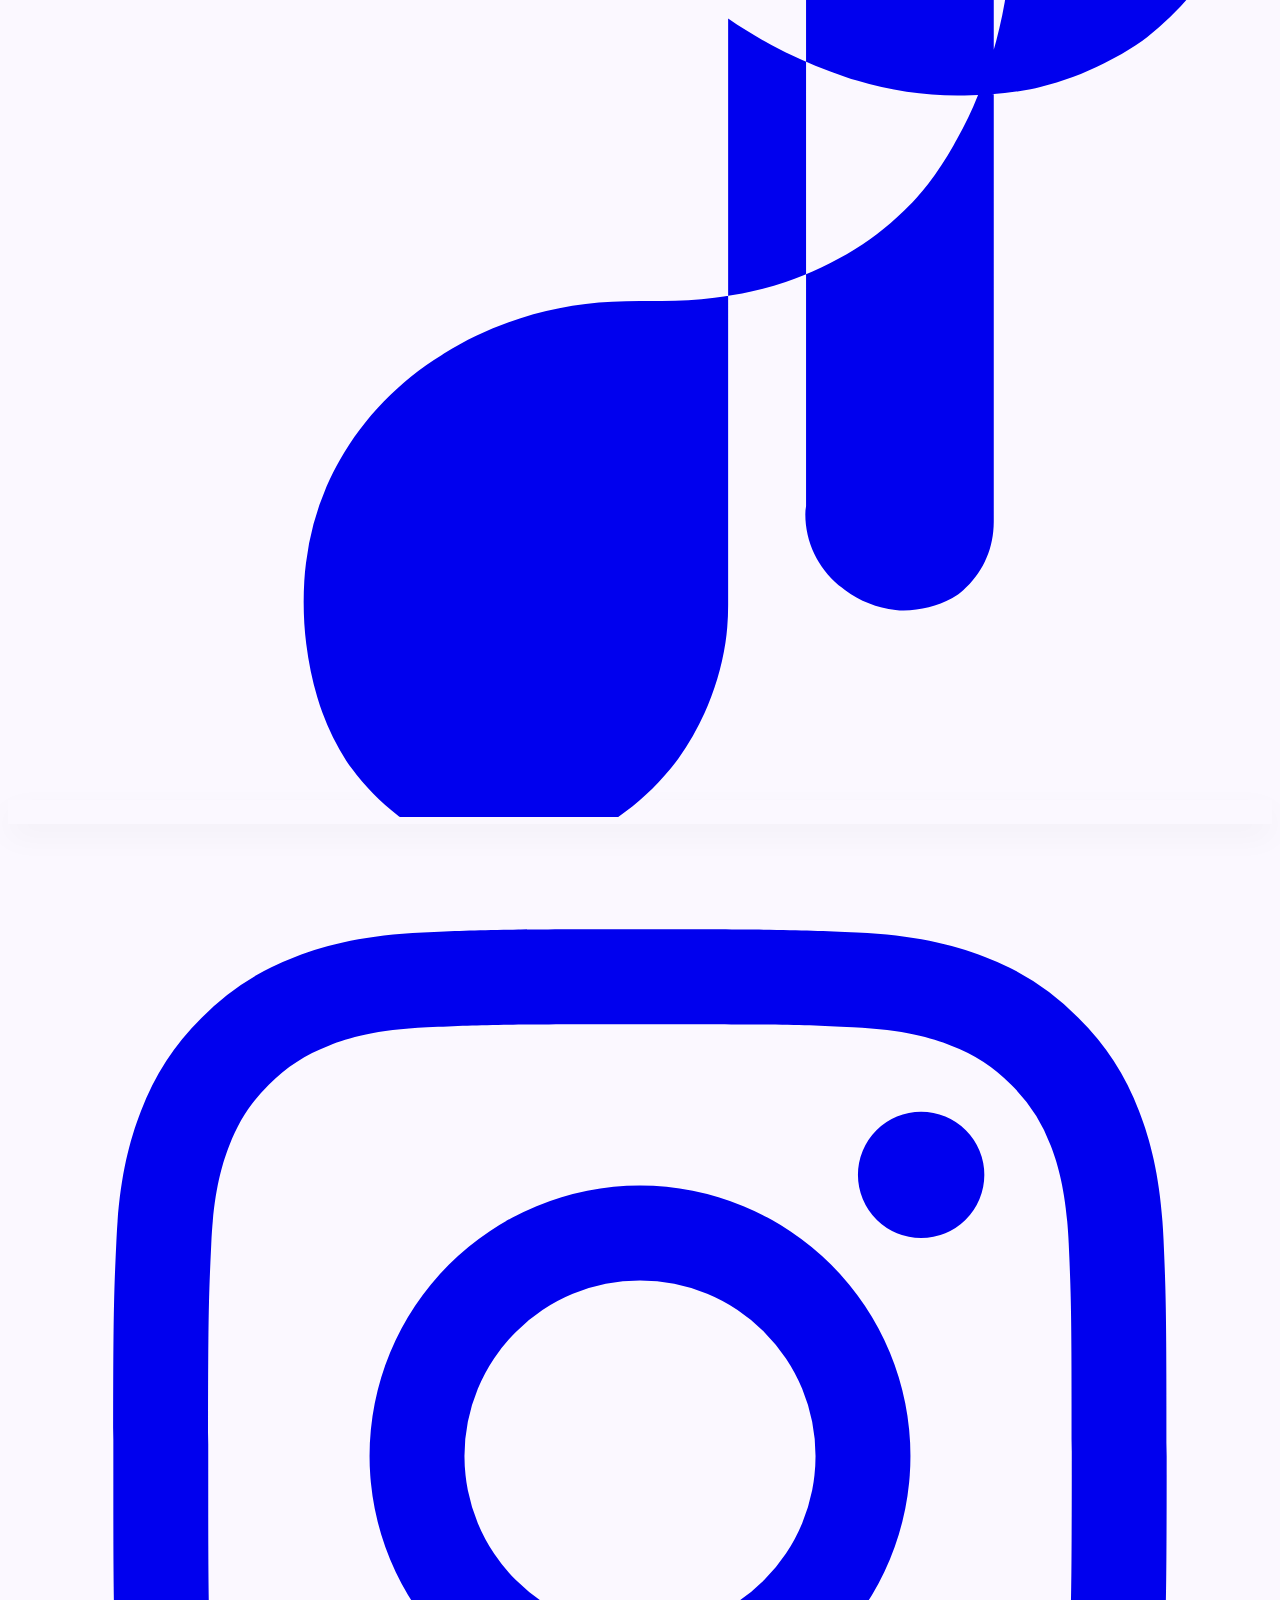
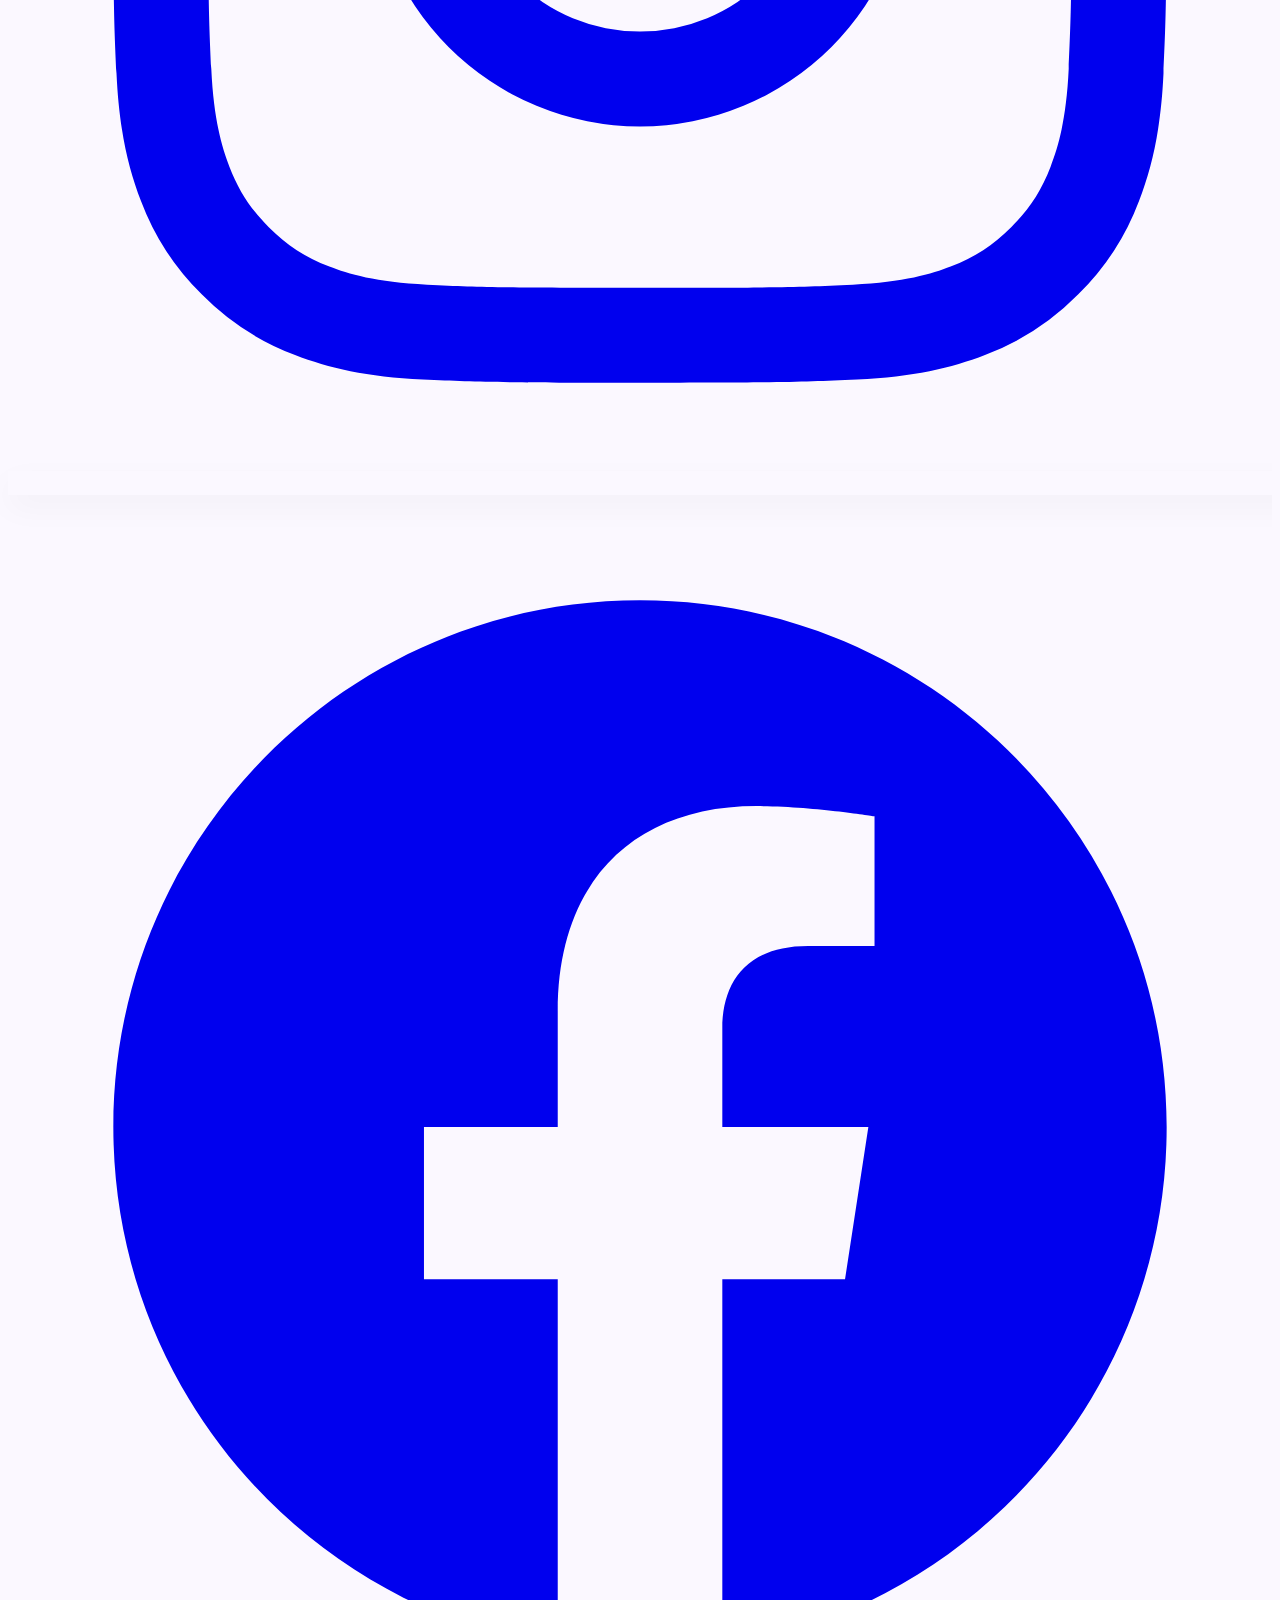
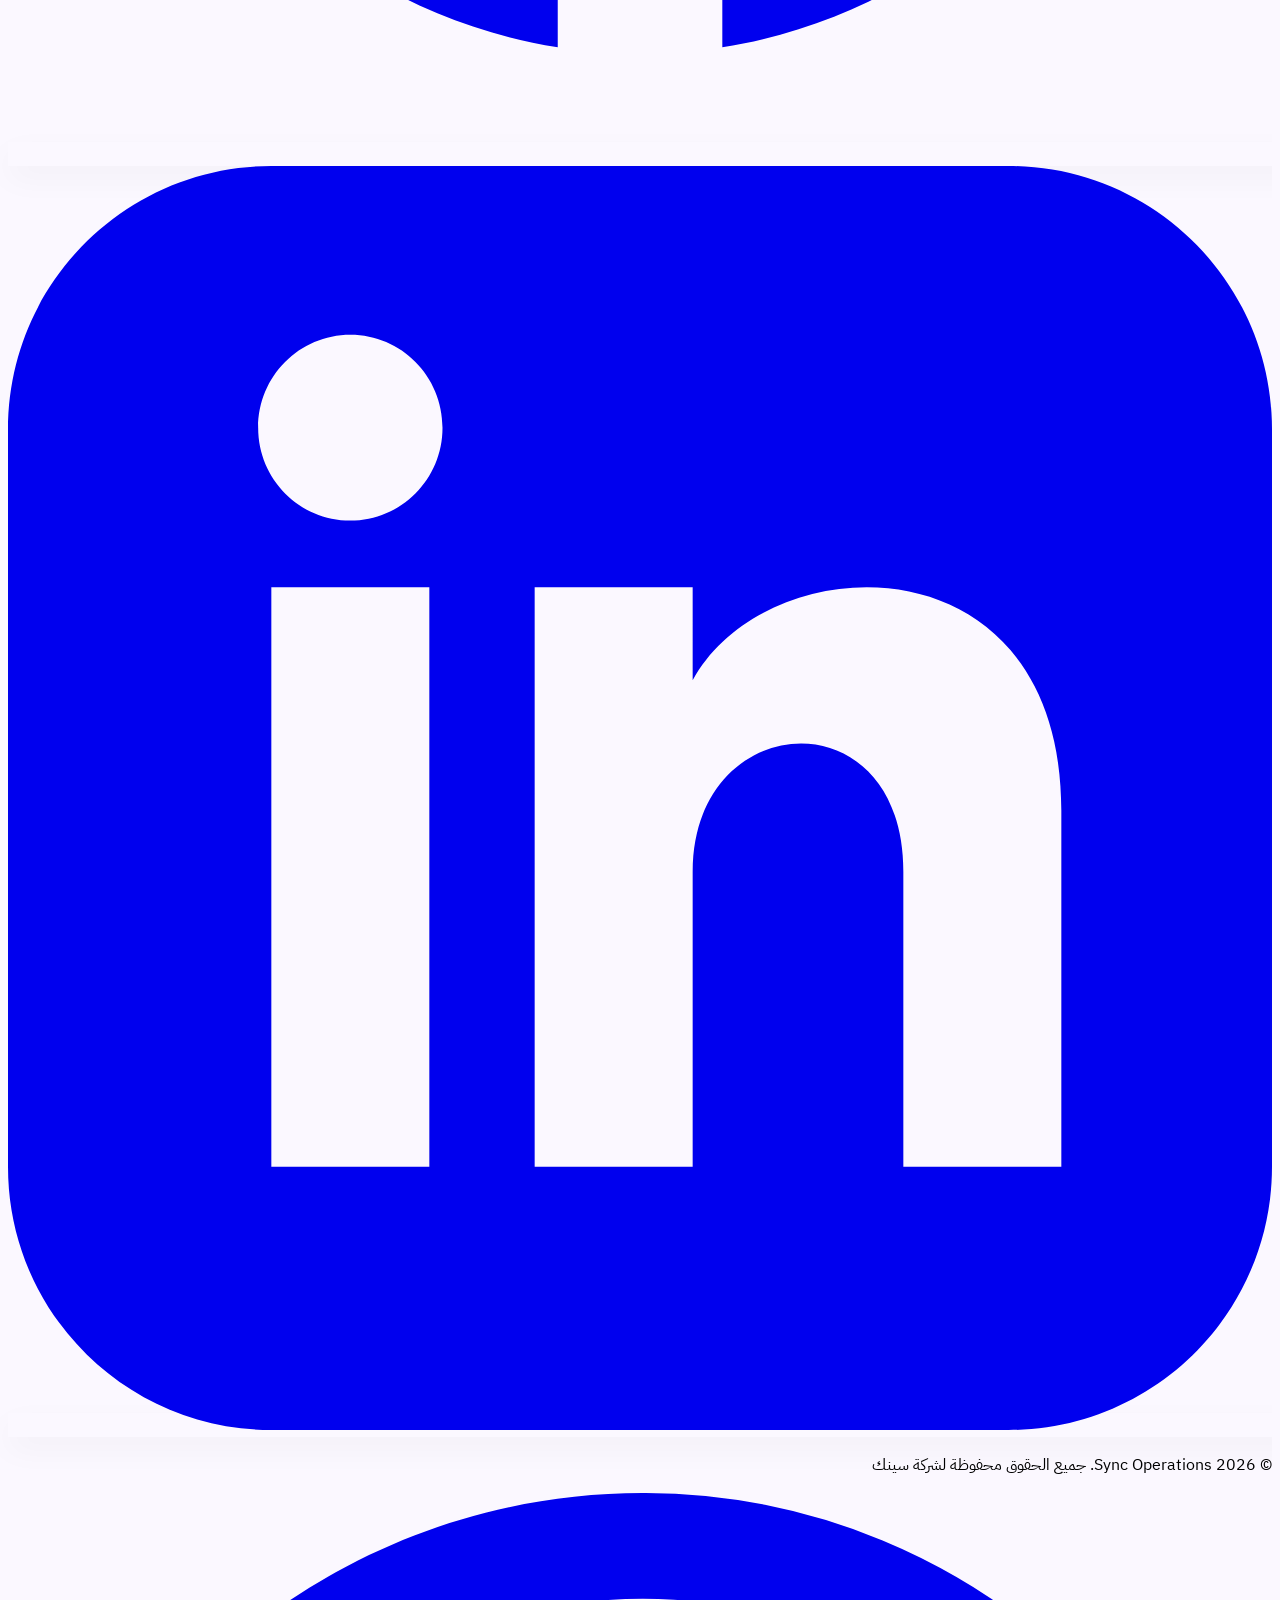
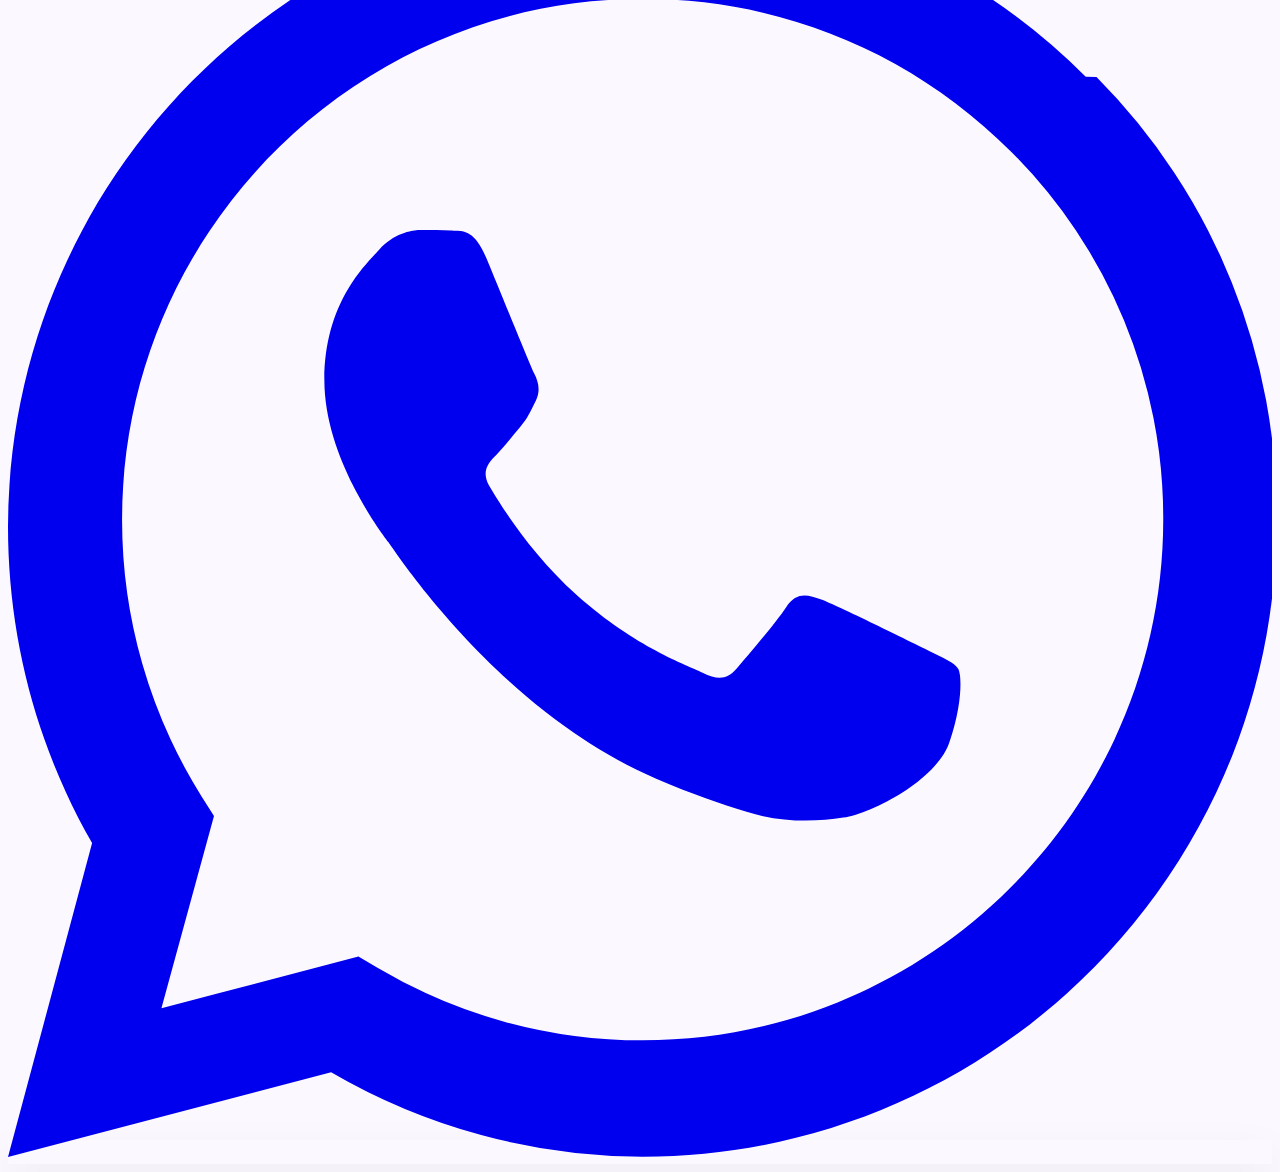
==== commit 1acbbb63: "feat: add index.html with automatic redirect to home.html" ====
--- a/index.html
+++ b/index.html
@@ -1,389 +1,12 @@
 <!DOCTYPE html>
-<html dir="rtl" lang="ar">
+<html>
 <head>
     <meta charset="utf-8">
-    <meta content="width=device-width, initial-scale=1.0" name="viewport">
-    
-    <!-- Sync/Home Title -->
-    <title>Sync/Home</title>
-    
-    <!-- Website Favicon inside Browser Tab -->
-    <link rel="icon" type="image/png" href="logo.png">
-    
-    <!-- Startup Language Script (Executes immediately to avoid flash of unstyled direction) -->
-    <script>
-        (function() {
-            const savedLang = localStorage.getItem('sync-lang') || 'ar';
-            document.documentElement.lang = savedLang;
-            document.documentElement.dir = savedLang === 'ar' ? 'rtl' : 'ltr';
-        })();
-    </script>
-    
-    <!-- Material Icons & IBM Plex Arabic Font -->
-    <link href="https://fonts.googleapis.com/css2?family=Material+Symbols+Outlined:wght,FILL@100..700,0..1&display=swap" rel="stylesheet">
-    <link href="https://fonts.googleapis.com/css2?family=IBM+Plex+Sans+Arabic:wght@400;500;600;700&display=swap" rel="stylesheet">
-    
-    <!-- Tailwind CSS (via CDN) -->
-    <script src="https://cdn.tailwindcss.com?plugins=forms,container-queries"></script>
-    
-    <!-- Shared Tailwind Configuration -->
-    <script src="js/tailwind-config.js"></script>
-    
-    <!-- Custom Style Sheet -->
-    <link href="css/styles.css" rel="stylesheet">
+    <meta http-equiv="refresh" content="0; url=home.html">
+    <link rel="icon" type="image/png" href="assets/logo.png">
+    <title>Sync | Redirecting...</title>
 </head>
-<body class="text-on-surface bg-background antialiased selection:bg-secondary-container selection:text-on-secondary-container min-h-screen flex flex-col pt-20">
-
-    <!-- Global Header Placeholder -->
-    <header id="global-header"></header>
-
-    <!-- Hero Section -->
-    <main class="flex-grow pb-section-gap px-margin-mobile md:px-margin-desktop max-w-[1440px] mx-auto w-full pt-12">
-        <div class="bg-surface-container-low rounded-3xl p-8 md:p-12 lg:p-16 flex flex-col lg:flex-row items-center gap-12 ambient-shadow-sm border border-surface-variant relative overflow-hidden">
-            <!-- Decorative background blobs -->
-            <div class="absolute top-0 left-0 w-full h-full overflow-hidden pointer-events-none rounded-3xl z-0">
-                <div class="absolute -top-[20%] -left-[10%] w-[50%] h-[50%] bg-secondary-container/20 blur-[100px] rounded-full"></div>
-                <div class="absolute top-[60%] -right-[10%] w-[40%] h-[40%] bg-primary-fixed-dim/20 blur-[80px] rounded-full"></div>
-            </div>
-            
-            <div class="flex-1 z-10 flex flex-col gap-6 items-start text-right">
-                <!-- Transparent Brand Logo -->
-                <img alt="Sync Logo" class="h-20 w-auto mb-2" src="logo.png">
-                
-                <div class="inline-flex items-center gap-2 bg-secondary/10 text-secondary px-4 py-2 rounded-full w-fit">
-                    <span class="material-symbols-outlined text-sm">hub</span>
-                    <span class="font-label-md text-label-md font-bold">
-                        <span class="lang-ar">شريك استراتيجي</span>
-                        <span class="lang-en">Strategic Partner</span>
-                    </span>
-                </div>
-                
-                <h1 class="font-headline-xl text-headline-lg-mobile md:text-headline-xl text-primary leading-tight">
-                    <span class="lang-ar">شريكك الاستراتيجي لإدارة رقمية متكاملة.</span>
-                    <span class="lang-en">Your Strategic Partner for Integrated Digital Management.</span>
-                </h1>
-                
-                <p class="font-body-lg text-body-lg text-on-surface-variant max-w-2xl leading-relaxed">
-                    <span class="lang-ar">سينك (Sync) هي شريكك الاستراتيجي المتكامل لتسيير وإدارة العمليات الرقمية. نؤمن بأن استقرار ونمو المشاريع والمؤسسات المتوسطة والكبيرة يعتمد بشكل أساسي على تكامل أنظمتها، واستقرار شبكاتها، وتأمين بنيتها التحتية ضد المخاطر السيبرانية.</span>
-                    <span class="lang-en">Sync is your integrated strategic partner for digital operations management. We believe that the stability and growth of medium and large enterprises depend fundamentally on system integration, network stability, and secure infrastructure.</span>
-                </p>
-                
-                <div class="flex flex-wrap gap-4 mt-2">
-                    <a href="contact.html" class="bg-primary text-on-primary hover:bg-secondary hover:text-on-secondary px-8 py-4 rounded-full font-label-md text-label-md btn-hover flex items-center gap-2">
-                        <span class="lang-ar">ابدأ التحول الرقمي</span>
-                        <span class="lang-en">Start Digital</span>
-                        <span class="material-symbols-outlined">arrow_outward</span>
-                    </a>
-                    <a href="about.html" class="bg-surface text-primary border border-outline-variant px-8 py-4 rounded-full font-label-md text-label-md btn-hover flex items-center gap-2">
-                        <span class="lang-ar">تعرف علينا</span>
-                        <span class="lang-en">About Us</span>
-                    </a>
-                </div>
-                
-                <!-- Trust Metrics -->
-                <div class="flex flex-wrap gap-8 mt-6 pt-6 border-t border-outline-variant/30 w-full">
-                    <div>
-                        <div class="font-headline-md text-headline-md text-primary font-bold">99.9%</div>
-                        <div class="font-label-sm text-label-sm text-on-surface-variant uppercase tracking-wider mt-1">
-                            <span class="lang-ar">استقرار الأنظمة</span>
-                            <span class="lang-en">Systems Uptime</span>
-                        </div>
-                    </div>
-                    <div>
-                        <div class="font-headline-md text-headline-md text-primary font-bold">24/7</div>
-                        <div class="font-label-sm text-label-sm text-on-surface-variant uppercase tracking-wider mt-1">
-                            <span class="lang-ar">دعم فني متواصل</span>
-                            <span class="lang-en">Continuous Support</span>
-                        </div>
-                    </div>
-                    <div>
-                        <div class="font-headline-md text-headline-md text-primary font-bold">100+</div>
-                        <div class="font-label-sm text-label-sm text-on-surface-variant uppercase tracking-wider mt-1">
-                            <span class="lang-ar">عمليات الربط الرقمي</span>
-                            <span class="lang-en">Digital Integrations</span>
-                        </div>
-                    </div>
-                </div>
-            </div>
-            
-            <div class="flex-1 w-full z-10 relative">
-                <img alt="Modern corporate server room" class="w-full h-auto object-cover rounded-2xl ambient-shadow-md border border-surface-variant" src="https://lh3.googleusercontent.com/aida-public/[base64]">
-            </div>
-        </div>
-    </main>
-
-    <!-- Client Logos Section -->
-    <section class="py-12 px-margin-mobile md:px-margin-desktop bg-surface-container-lowest border-y border-outline-variant/20 overflow-hidden">
-        <div class="max-w-[1440px] mx-auto text-center">
-            <h2 class="font-label-md text-label-md text-on-surface-variant mb-6 uppercase tracking-wider">
-                <span class="lang-ar">شركاء النجاح</span>
-                <span class="lang-en">Trusted by</span>
-            </h2>
-            <div dir="ltr">
-                <div class="flex flex-wrap justify-center gap-12 items-center opacity-60 grayscale mix-blend-multiply">
-                    <img alt="Client Logo 1" class="h-12 object-contain" src="https://lh3.googleusercontent.com/aida-public/[base64]">
-                    <img alt="Client Logo 2" class="h-12 object-contain" src="https://lh3.googleusercontent.com/aida-public/[base64]">
-                    <img alt="Client Logo 3" class="h-12 object-contain" src="https://lh3.googleusercontent.com/aida-public/[base64]">
-                    <img alt="Client Logo 4" class="h-12 object-contain" src="https://lh3.googleusercontent.com/aida-public/[base64]">
-                    <img alt="Client Logo 5" class="h-12 object-contain" src="https://lh3.googleusercontent.com/aida-public/[base64]">
-                </div>
-            </div>
-        </div>
-    </section>
-
-    <!-- Capabilities Section (Bento Grid) -->
-    <section class="py-section-gap px-margin-mobile md:px-margin-desktop bg-surface-container-highest/30" id="capabilities-section">
-        <div class="max-w-[1440px] mx-auto">
-            <div class="text-center mb-16">
-                <h2 class="font-headline-lg text-headline-lg text-primary mb-4 font-bold">
-                    <span class="lang-ar">حلولنا الاستراتيجية</span>
-                    <span class="lang-en">Our Strategic Solutions</span>
-                </h2>
-                <p class="font-body-md text-body-md text-on-surface-variant max-w-2xl mx-auto">
-                    <span class="lang-ar">نصمم ونبني منظومات تقنية متكاملة لربط مفاصل شركتك وتأمينها بكفاءة.</span>
-                    <span class="lang-en">We design and build integrated tech systems to connect and secure your enterprise.</span>
-                </p>
-            </div>
-            
-            <div class="flex flex-col gap-gutter">
-                <!-- ERPNext Card (Hero Wide) -->
-                <div class="w-full bg-surface rounded-3xl p-8 md:p-12 flex flex-col md:flex-row items-center gap-12 ambient-shadow-sm border border-outline-variant/20 group hover:ambient-shadow-md transition-shadow relative overflow-hidden">
-                    <div class="absolute top-0 right-0 w-96 h-96 bg-secondary-container/10 rounded-bl-full -z-0"></div>
-                    <div class="flex-1 z-10 relative text-right">
-                        <div class="w-14 h-14 bg-primary text-on-primary rounded-2xl flex items-center justify-center mb-6">
-                            <span class="material-symbols-outlined text-2xl">account_tree</span>
-                        </div>
-                        <h3 class="font-headline-lg text-headline-lg text-primary mb-4 font-bold">
-                            <span class="lang-ar">تخصيص نظام ERPNext</span>
-                            <span class="lang-en">ERPNext Customization</span>
-                        </h3>
-                        <p class="font-body-lg text-body-lg text-on-surface-variant mb-8 leading-relaxed">
-                            <span class="lang-ar">نبني لك نظام تخطيط موارد مخصص بالكامل ERPNext يتطابق مع آليات عملك، ويسهل إدارة المبيعات، الحسابات، الموارد البشرية، والمستودعات في شاشة واحدة.</span>
-                            <span class="lang-en">We build customized ERPNext systems matching your business operations, simplifying sales, accounts, HR, and warehouses in a single view.</span>
-                        </p>
-                        <div class="flex flex-wrap gap-3">
-                            <span class="px-4 py-2 bg-surface-container-high rounded-lg font-label-md text-primary font-mono border border-outline-variant/30">Frappe</span>
-                            <span class="px-4 py-2 bg-surface-container-high rounded-lg font-label-md text-primary font-mono border border-outline-variant/30">Python</span>
-                            <span class="px-4 py-2 bg-surface-container-high rounded-lg font-label-md text-primary font-mono border border-outline-variant/30">MariaDB</span>
-                        </div>
-                    </div>
-                    <div class="flex-1 w-full z-10 relative h-64 md:h-80 rounded-2xl overflow-hidden bg-surface-container flex items-center justify-center border border-outline-variant/30">
-                        <img alt="ERPNext mockup interfaces on Apple devices" class="w-full h-full object-cover" src="https://lh3.googleusercontent.com/aida-public/[base64]">
-                    </div>
-                </div>
-
-                <div class="grid grid-cols-1 md:grid-cols-2 gap-gutter">
-                    <!-- Networks Card -->
-                    <div class="bg-inverse-surface text-inverse-on-surface rounded-3xl p-8 flex flex-col justify-between ambient-shadow-sm group hover:ambient-shadow-md transition-shadow relative overflow-hidden text-right">
-                        <div class="absolute bottom-0 right-0 w-full h-1/2 bg-gradient-to-t from-black/40 to-transparent z-0"></div>
-                        <div class="z-10 relative">
-                            <div class="w-14 h-14 bg-surface-tint text-on-primary rounded-2xl flex items-center justify-center mb-6">
-                                <span class="material-symbols-outlined text-2xl">router</span>
-                            </div>
-                            <h3 class="font-headline-md text-headline-md text-on-primary mb-3 font-bold">
-                                <span class="lang-ar">الشبكات والأمن</span>
-                                <span class="lang-en">Networks & Security</span>
-                            </h3>
-                            <p class="font-body-md text-body-md text-primary-fixed-dim mb-6 leading-relaxed">
-                                <span class="lang-ar">نضمن استقرار اتصالات شركتك، ونبني شبكات داخلية معقدة ومحمية بـجدران حماية متقدمة، لضمان استقرار العمليات وحفظ سرية المعلومات.</span>
-                                <span class="lang-en">We secure stable connectivity and build complex internal networks protected by enterprise firewalls to ensure operation continuity.</span>
-                            </p>
-                        </div>
-                        <div class="z-10 relative mt-auto pt-8">
-                            <img alt="Enterprise router and firewalls with glowing ethernet cables" class="w-full h-32 object-cover rounded-xl border border-surface-tint/50" src="https://lh3.googleusercontent.com/aida-public/[base64]">
-                        </div>
-                    </div>
-
-                    <!-- Business Alignment Card -->
-                    <div class="bg-surface rounded-3xl p-8 flex flex-col justify-between ambient-shadow-sm border border-outline-variant/20 group hover:ambient-shadow-md transition-shadow text-right">
-                        <div>
-                            <div class="w-14 h-14 bg-surface-container-high text-on-surface rounded-2xl flex items-center justify-center mb-6">
-                                <span class="material-symbols-outlined text-2xl">architecture</span>
-                            </div>
-                            <h3 class="font-headline-md text-headline-md text-primary mb-3 font-bold">
-                                <span class="lang-ar">تسيير ومواءمة الأعمال</span>
-                                <span class="lang-en">Business Alignment</span>
-                            </h3>
-                            <p class="font-body-md text-body-md text-on-surface-variant leading-relaxed">
-                                <span class="lang-ar">لا نقوم بتنصيب البرامج فحسب، بل نقوم بمواءمة آليات العمل والسياسات الداخلية لشركتك لتتكامل مع التحول الرقمي وتضمن تحقيق أعلى أداء للموظفين.</span>
-                                <span class="lang-en">We align operational workflows and internal policies to integrate with the digital transformation, optimizing employee performance.</span>
-                            </p>
-                        </div>
-                        <div class="mt-8 flex items-center gap-2 text-primary font-label-md text-label-md cursor-pointer group-hover:gap-4 transition-all w-fit">
-                            <a href="capabilities.html" class="flex items-center gap-2">
-                                <span class="lang-ar">اكتشف المزيد</span>
-                                <span class="lang-en">Discover More</span>
-                                <span class="material-symbols-outlined text-sm">arrow_left_alt</span>
-                            </a>
-                        </div>
-                    </div>
-                </div>
-
-                <!-- Call to Action Banner -->
-                <div class="w-full bg-secondary text-on-secondary rounded-3xl p-8 flex flex-col md:flex-row items-center justify-between ambient-shadow-sm mt-4 text-right">
-                    <div class="max-w-xl">
-                        <h3 class="font-headline-md text-headline-md mb-2 font-bold">
-                            <span class="lang-ar">جاهز لتطوير وتأمين مؤسستك؟</span>
-                            <span class="lang-en">Ready to develop and secure your enterprise?</span>
-                        </h3>
-                        <p class="font-body-md text-body-md text-secondary-fixed-dim">
-                            <span class="lang-ar">تواصل مع فريق الاستشاريين لدينا الآن لبناء خطتك المخصصة.</span>
-                            <span class="lang-en">Contact our consultancy team now to craft your customized integration roadmap.</span>
-                        </p>
-                    </div>
-                    <a href="contact.html" class="mt-6 md:mt-0 bg-on-secondary text-secondary hover:bg-surface hover:text-primary px-8 py-4 rounded-full font-label-md text-label-md btn-hover whitespace-nowrap">
-                        <span class="lang-ar">تواصل معنا الآن</span>
-                        <span class="lang-en">Contact Us Now</span>
-                    </a>
-                </div>
-            </div>
-        </div>
-    </section>
-
-    <!-- Tech Stack Section -->
-    <section class="py-section-gap px-margin-mobile md:px-margin-desktop bg-surface w-full">
-        <div class="max-w-[1440px] mx-auto">
-            <div class="text-center mb-16">
-                <h2 class="font-headline-lg text-headline-lg text-primary mb-4 font-bold">
-                    <span class="lang-ar">بيئة العمل والتقنيات</span>
-                    <span class="lang-en">Technologies & Environment</span>
-                </h2>
-                <p class="font-body-md text-body-md text-on-surface-variant max-w-2xl mx-auto">
-                    <span class="lang-ar">نعتمد على بيئات برمجية وأمنية معتمدة عالميًا لضمان قوة واستقرار الحلول.</span>
-                    <span class="lang-en">We utilize industry-grade software and security architectures to deliver robust integrations.</span>
-                </p>
-            </div>
-            
-            <div class="grid grid-cols-2 md:grid-cols-3 lg:grid-cols-6 gap-8">
-                <div class="flex flex-col items-center gap-4 text-center">
-                    <div class="w-16 h-16 rounded-2xl bg-surface-container-high flex items-center justify-center text-primary hover:bg-secondary/10 transition-colors duration-200">
-                        <span class="material-symbols-outlined text-3xl">code_blocks</span>
-                    </div>
-                    <span class="font-label-md text-label-md text-on-surface font-semibold">Frappe Framework</span>
-                </div>
-                <div class="flex flex-col items-center gap-4 text-center">
-                    <div class="w-16 h-16 rounded-2xl bg-surface-container-high flex items-center justify-center text-primary hover:bg-secondary/10 transition-colors duration-200">
-                        <span class="material-symbols-outlined text-3xl">enterprise</span>
-                    </div>
-                    <span class="font-label-md text-label-md text-on-surface font-semibold">ERPNext System</span>
-                </div>
-                <div class="flex flex-col items-center gap-4 text-center">
-                    <div class="w-16 h-16 rounded-2xl bg-surface-container-high flex items-center justify-center text-primary hover:bg-secondary/10 transition-colors duration-200">
-                        <span class="material-symbols-outlined text-3xl">router</span>
-                    </div>
-                    <span class="font-label-md text-label-md text-on-surface font-semibold">Cisco Solutions</span>
-                </div>
-                <div class="flex flex-col items-center gap-4 text-center">
-                    <div class="w-16 h-16 rounded-2xl bg-surface-container-high flex items-center justify-center text-primary hover:bg-secondary/10 transition-colors duration-200">
-                        <img alt="Fortigate Logo" class="w-10 h-10 object-contain" src="https://lh3.googleusercontent.com/aida-public/[base64]">
-                    </div>
-                    <span class="font-label-md text-label-md text-on-surface font-semibold">Fortigate Firewall</span>
-                </div>
-                <div class="flex flex-col items-center gap-4 text-center">
-                    <div class="w-16 h-16 rounded-2xl bg-surface-container-high flex items-center justify-center text-primary hover:bg-secondary/10 transition-colors duration-200">
-                        <span class="material-symbols-outlined text-3xl">terminal</span>
-                    </div>
-                    <span class="font-label-md text-label-md text-on-surface font-semibold">Python Programming</span>
-                </div>
-                <div class="flex flex-col items-center gap-4 text-center">
-                    <div class="w-16 h-16 rounded-2xl bg-surface-container-high flex items-center justify-center text-primary hover:bg-secondary/10 transition-colors duration-200">
-                        <span class="material-symbols-outlined text-3xl">view_in_ar</span>
-                    </div>
-                    <span class="font-label-md text-label-md text-on-surface font-semibold">Docker Containers</span>
-                </div>
-            </div>
-        </div>
-    </section>
-
-    <!-- Work Process Section -->
-    <section class="py-section-gap px-margin-mobile md:px-margin-desktop bg-surface-container-low w-full">
-        <div class="max-w-[1440px] mx-auto">
-            <div class="text-center mb-16">
-                <h2 class="font-headline-lg text-headline-lg text-primary mb-4 font-bold">
-                    <span class="lang-ar">منهجية العمل</span>
-                    <span class="lang-en">Work Process</span>
-                </h2>
-                <p class="font-body-md text-body-md text-on-surface-variant max-w-2xl mx-auto">
-                    <span class="lang-ar">خطوات مدروسة تضمن نجاح عملية التحول الرقمي وحماية مؤسستك.</span>
-                    <span class="lang-en">Calculated stages that assure successful digital transformation and threat mitigation.</span>
-                </p>
-            </div>
-            
-            <div class="grid grid-cols-1 md:grid-cols-3 gap-gutter text-right">
-                <!-- Phase 1 -->
-                <div class="bg-surface p-8 rounded-3xl border border-outline-variant/20 ambient-shadow-sm flex flex-col gap-4">
-                    <div class="flex items-center justify-between">
-                        <span class="px-3 py-1 bg-secondary/10 text-secondary rounded-full font-label-sm text-label-sm font-bold">
-                            <span class="lang-ar">المرحلة الأولى</span>
-                            <span class="lang-en">Phase 01</span>
-                        </span>
-                        <span class="material-symbols-outlined text-primary text-2xl">analytics</span>
-                    </div>
-                    <h3 class="font-headline-md text-headline-md text-primary font-bold">
-                        <span class="lang-ar">التحليل والتقييم</span>
-                        <span class="lang-en">Analysis & Assessment</span>
-                    </h3>
-                    <p class="font-body-md text-on-surface-variant leading-relaxed">
-                        <span class="lang-ar">ندرس بنية الأنظمة والشبكات الحالية لشركتك، ونحدد الفجوات الأمنية ومواطن عدم الكفاءة.</span>
-                        <span class="lang-en">We audit current systems and network stability, mapping security loopholes and operational bottlenecks.</span>
-                    </p>
-                </div>
-                <!-- Phase 2 -->
-                <div class="bg-surface p-8 rounded-3xl border border-outline-variant/20 ambient-shadow-sm flex flex-col gap-4">
-                    <div class="flex items-center justify-between">
-                        <span class="px-3 py-1 bg-secondary/10 text-secondary rounded-full font-label-sm text-label-sm font-bold">
-                            <span class="lang-ar">المرحلة الثانية</span>
-                            <span class="lang-en">Phase 02</span>
-                        </span>
-                        <span class="material-symbols-outlined text-primary text-2xl">settings_ethernet</span>
-                    </div>
-                    <h3 class="font-headline-md text-headline-md text-primary font-bold">
-                        <span class="lang-ar">التنفيذ والربط</span>
-                        <span class="lang-en">Implementation & Integration</span>
-                    </h3>
-                    <p class="font-body-md text-on-surface-variant leading-relaxed">
-                        <span class="lang-ar">نقوم بتخصيص ERPNext، وإعداد الشبكات وتجربة جدران الحماية للتأكد من استقرارية الحلول.</span>
-                        <span class="lang-en">We customize the ERPNext modules, program interfaces, and install secure network firewall rules.</span>
-                    </p>
-                </div>
-                <!-- Phase 3 -->
-                <div class="bg-primary text-on-primary p-8 rounded-3xl ambient-shadow-md flex flex-col gap-4">
-                    <div class="flex items-center justify-between">
-                        <span class="px-3 py-1 bg-on-primary/10 text-on-primary rounded-full font-label-sm text-label-sm font-bold">
-                            <span class="lang-ar">المرحلة الثالثة</span>
-                            <span class="lang-en">Phase 03</span>
-                        </span>
-                        <span class="material-symbols-outlined text-on-primary text-2xl">support_agent</span>
-                    </div>
-                    <h3 class="font-headline-md text-headline-md font-bold">
-                        <span class="lang-ar">الدعم الفني المستدام</span>
-                        <span class="lang-en">Continuous Care</span>
-                    </h3>
-                    <p class="font-body-md opacity-90 leading-relaxed">
-                        <span class="lang-ar">نوفر حماية ومراقبة مستمرة للشبكات، ودعم فني دوري لتحديث البرمجيات ومجابهة الثغرات الرقمية أولاً بأول.</span>
-                        <span class="lang-en">We deliver 24/7 network health monitoring, periodic software patching, and security system updates.</span>
-                    </p>
-                </div>
-            </div>
-            
-            <div class="text-center mt-12">
-                <a href="process.html" class="inline-flex items-center gap-2 text-secondary hover:text-primary font-label-md text-label-md font-semibold">
-                    <span class="lang-ar">تفاصيل العملية بالكامل</span>
-                    <span class="lang-en">Full Process Details</span>
-                    <span class="material-symbols-outlined">arrow_left_alt</span>
-                </a>
-            </div>
-        </div>
-    </section>
-
-    <!-- Global Footer Placeholder -->
-    <footer id="global-footer"></footer>
-
-    <!-- Global Modals Container -->
-    <div id="global-modals"></div>
-
-    <!-- Scripts -->
-    <script src="js/components.js"></script>
-    <script src="js/main.js"></script>
+<body>
+    <script>window.location.replace("home.html");</script>
 </body>
 </html>
